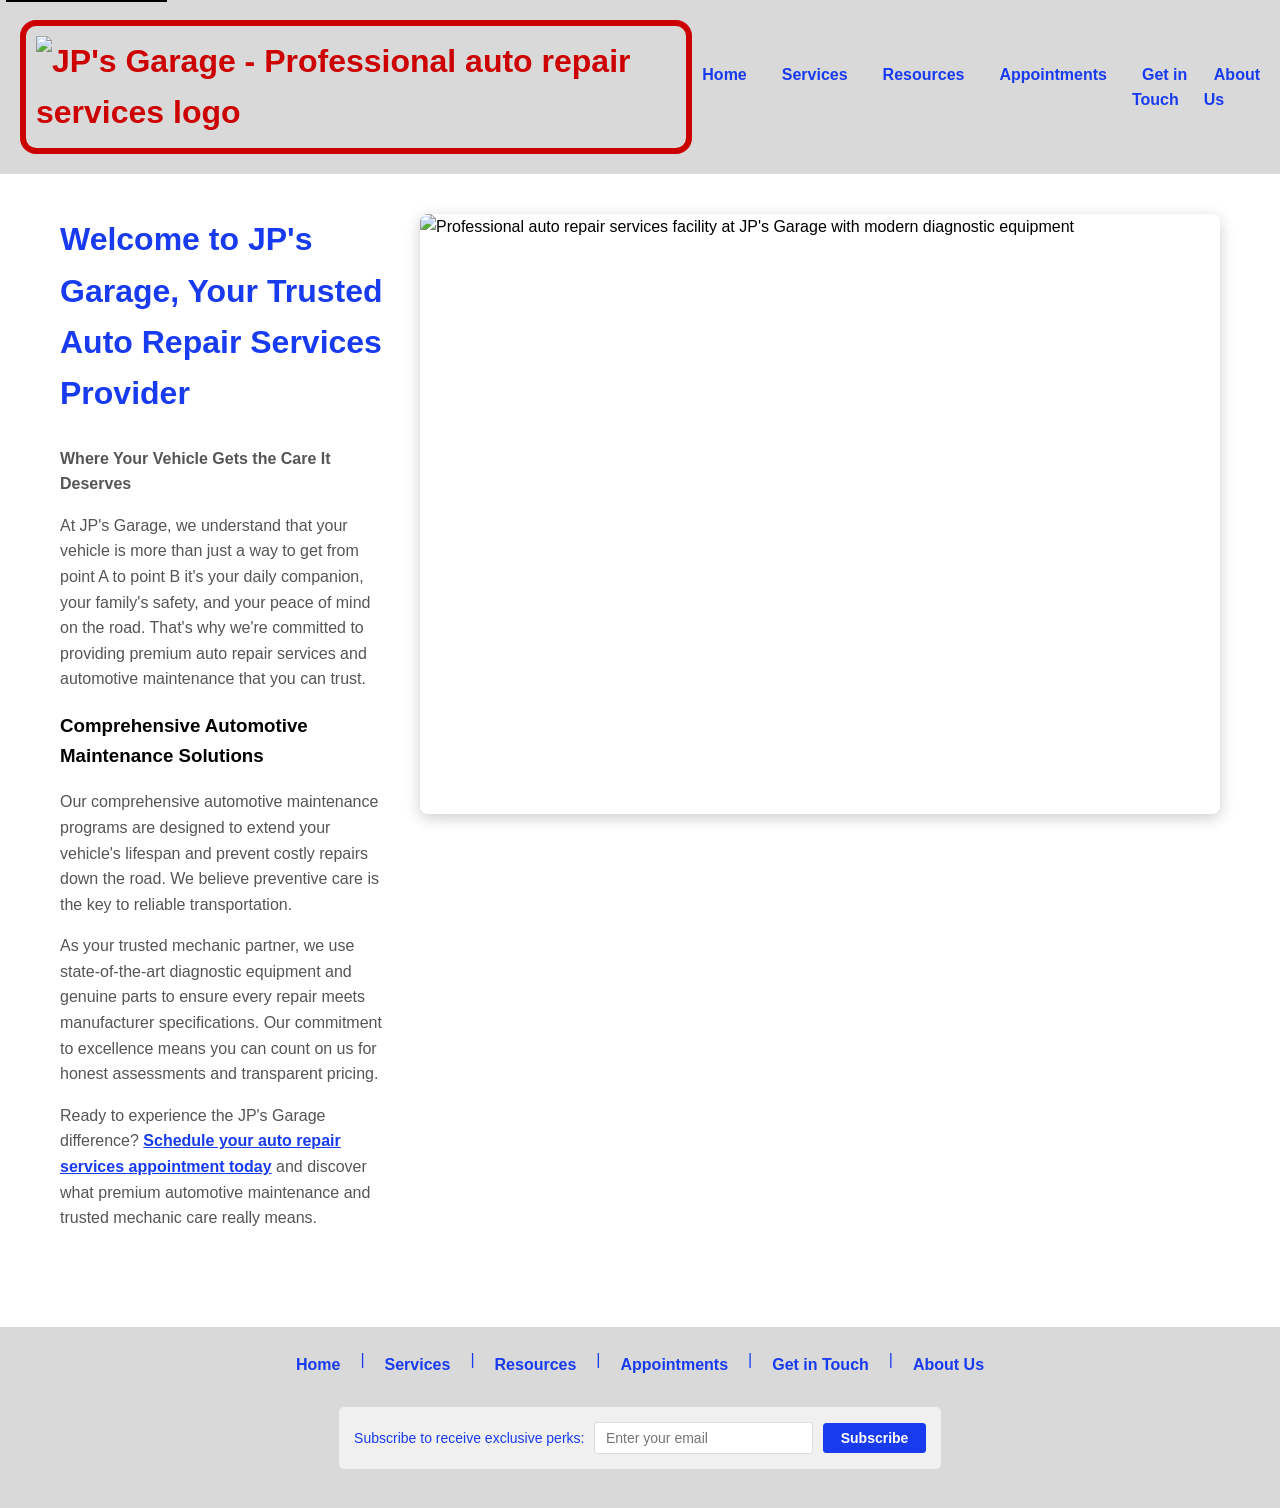
==== index.html @ cbcd9f32 "Add files via upload" ====
<!DOCTYPE html>
<html lang="en">
<head>
  <meta charset="UTF-8">
  <meta name="viewport" content="width=device-width, initial-scale=1.0">
  <title>JP's Garage - Auto Repair Services Aurora IL</title>
<meta name="description" content="Expert auto repair services at JP's Garage in Aurora. Trusted automotive maintenance and diagnostics for all vehicles.">
  <style>
  * {
  box-sizing: border-box;
}

body {
  margin: 0;
  font-family: Arial, sans-serif;
  line-height: 1.6;
  width: 100%;
}

.skip-link {
  position: absolute;
  top: -2.5em;
  left: 0.375em;
  background: #000;
  color: white;
  padding: 0.5em;
  z-index: 100;
  text-decoration: none;
}

.skip-link:focus {
  top: 0;
}

header,
footer {
  background-color: #d9d9d9;
  color: #183bf0;
  padding: 1.25em;
  display: flex;
  justify-content: space-between;
  align-items: center;
}

header h1 {
  color: #cc0000;
  margin: 0;
}

header h1 img {
  border: 0.1875em solid #cc0000;
  border-radius: 0.5em;
  padding: 0.3125em;
  max-width: 100%;
  height: auto;
}

nav ul {
  list-style: none;
  margin: 0;
  padding: 0;
  display: flex;
  gap: 0.9375em;
}

nav ul li {
  display: inline;
}

header a,
footer a {
  color: #183bf0;
  text-decoration: none;
  font-weight: bold;
  padding: 0.3125em 0.625em;
  border-radius: 0.25em;
  transition: all 0.3s ease;
}

header a:hover,
footer a:hover {
  background-color: #000000;
  color: #ffffff;
}

header a:focus,
footer a:focus {
  outline: 0.125em solid #183bf0;
  outline-offset: 0.125em;
  background-color: #000000;
  color: #ffffff;
}

main {
  padding: 2.5em 1.25em;
  min-height: 25em;
  max-width: 75em;
  margin: 0 auto;
  width: 100%;
}

.welcome-section {
  display: flex;
  align-items: flex-start;
  gap: 1.875em;
}

.welcome-text {
  flex: 1;
}

.welcome-text h2 {
  color: #183bf0;
  font-size: 2em;
  margin-top: 0;
}

.welcome-text p {
  font-size: 1em;
  color: #555;
  margin: 1em 0;
}

.welcome-text a {
  color: #183bf0;
  font-weight: bold;
  text-decoration: underline;
}

.welcome-text a:hover,
.welcome-text a:focus {
  color: #cc0000;
}

.header-photo {
  width: 50em;
  max-width: 100%;
  height: 37.5em;
  border-radius: 0.5em;
  object-fit: cover;
  flex-shrink: 0;
  box-shadow: 0 0.25em 0.9375em rgba(0, 0, 0, 0.2);
}

footer {
  text-align: center;
  justify-content: center;
  background-color: #d9d9d9;
  padding: 1.25em;
  flex-direction: column;
  gap: 0.625em;
  width: 100%;
  margin-top: 2.5em;
}

.footer-links {
  display: flex;
  justify-content: center;
  gap: 0.3125em;
  flex-wrap: wrap;
}

.subscription-box {
  margin-top: 0.9375em;
  padding: 0.9375em;
  background-color: #f0f0f0;
  border-radius: 0.3125em;
  display: flex;
  align-items: center;
  justify-content: center;
  gap: 0.625em;
  flex-wrap: wrap;
}

.subscription-box label {
  margin: 0;
  font-size: 0.875em;
}

.subscription-box input {
  padding: 0.5em 0.75em;
  border: 0.125em solid #ddd;
  border-radius: 0.25em;
  font-size: 0.875em;
  width: 15.625em;
  max-width: 100%;
}

.subscription-box button {
  padding: 0.5em 1.25em;
  background-color: #183bf0;
  color: white;
  border: none;
  border-radius: 0.25em;
  font-weight: bold;
  cursor: pointer;
  transition: background-color 0.3s ease;
  font-size: 0.875em;
}

.subscription-box button:hover,
.subscription-box button:focus {
  background-color: #000000;
}

.subscription-box button:focus {
  outline: 0.125em solid #183bf0;
  outline-offset: 0.125em;
}

.subscription-message {
  margin-top: 0.625em;
  font-size: 0.875em;
  color: #cc0000;
  font-weight: bold;
}

footer a {
  color: #183bf0;
  margin: 0 0.3125em;
}

.sr-only {
  position: absolute;
  width: 0.0625em;
  height: 0.0625em;
  padding: 0;
  margin: -0.0625em;
  overflow: hidden;
  clip-path: inset(50%);
  white-space: nowrap;
}

@media (prefers-contrast: more) {
  header,
  footer {
    background-color: #f0f0f0;
  }

  header a,
  footer a {
    border: 0.0625em solid #183bf0;
  }
}

@media (prefers-reduced-motion: reduce) {
  * {
    animation-duration: 0.01ms !important;
    animation-iteration-count: 1 !important;
    transition-duration: 0.01ms !important;
  }
}

@media (max-width: 60em) {
  .welcome-section {
    flex-direction: column;
  }

  .header-photo {
    width: 100%;
    height: 25em;
  }

  .welcome-text h2 {
    font-size: 1.75em;
  }
}

@media (max-width: 48em) {
  main {
    padding: 1.875em 1em;
  }

  .welcome-text h2 {
    font-size: 1.5em;
  }

  .header-photo {
    height: 18.75em;
  }

  .subscription-box {
    flex-direction: column;
    align-items: stretch;
  }

  .subscription-box input {
    width: 100%;
  }
}
  </style>
</head>
<body>
  <a href="#main-content" class="skip-link">Skip to main content</a>

  <header role="banner">
    <h1>
  <img 
    src="images/JPs Garage logo.png" 
    height="100" 
    width="100" 
    alt="JP's Garage - Professional auto repair services logo"
  >
  <span class="sr-only">JP's Garage Auto Repair Services</span>
</h1>
    <nav aria-label="Main navigation">
      <ul>
        <li><a href="index.html" aria-current="page">Home</a></li>
        <li><a href="services.html">Services</a></li>
        <li><a href="resources.html">Resources</a></li>
        <li><a href="appointments.html">Appointments</a></li>
        <li><a href="contact_us.html">Get in Touch</a></li>
        <li><a href="about_us.html">About Us</a></li>
      </ul>
    </nav>
  </header>

  <main id="main-content">
    <div class="welcome-section">
      <article class="welcome-text">
        <h2>Welcome to JP's Garage, Your Trusted Auto Repair Services Provider</h2>
        <p><strong>Where Your Vehicle Gets the Care It Deserves</strong></p>
        <p>At JP's Garage, we understand that your vehicle is more than just a way to get from point A to point B it's your daily companion, your family's safety, and your peace of mind on the road. That's why we're committed to providing premium auto repair services and automotive maintenance that you can trust.</p>
		<h3>Comprehensive Automotive Maintenance Solutions</h3>
        <p>Our comprehensive automotive maintenance programs are designed to extend your vehicle's lifespan and prevent costly repairs down the road. We believe preventive care is the key to reliable transportation.</p>
        <p>As your trusted mechanic partner, we use state-of-the-art diagnostic equipment and genuine parts to ensure every repair meets manufacturer specifications. Our commitment to excellence means you can count on us for honest assessments and transparent pricing.</p>
       <p>Ready to experience the JP's Garage difference? <a href="appointments.html">Schedule your auto repair services appointment today</a> and discover what premium automotive maintenance and trusted mechanic care really means.</p>
      </article>

      <img 
        src="images/car shop.jpg" 
        alt="Professional auto repair services facility at JP's Garage with modern diagnostic equipment"
        class="header-photo"
      >
    </div>
  </main>

  <footer role="contentinfo">
    <nav aria-label="Footer navigation" class="footer-links">
      <a href="index.html" aria-current="page">Home</a> |
      <a href="services.html">Services</a> |
      <a href="resources.html">Resources</a> |
      <a href="appointments.html">Appointments</a> |
      <a href="contact_us.html">Get in Touch</a> |
      <a href="about_us.html">About Us</a>
    </nav>
    <form class="subscription-box" onsubmit="subscribe(event)" aria-label="Newsletter subscription">
      <label for="subscribeEmail">Subscribe to receive exclusive perks:</label>
      <input type="email" id="subscribeEmail" name="subscribeEmail" placeholder="Enter your email" required aria-required="true">
      <button type="submit">Subscribe</button>
    </form>
    <div id="subscriptionMessage" class="subscription-message" role="status" aria-live="polite"></div>
  </footer>

  <script>
    function subscribe(event) {
      event.preventDefault();
      const email = document.getElementById('subscribeEmail').value;
      const messageDiv = document.getElementById('subscriptionMessage');
      
      if (email && email.includes('@')) {
        messageDiv.textContent = 'Thank you for subscribing! Check your email for exclusive perks.';
        messageDiv.style.color = '#28a745';
        document.getElementById('subscribeEmail').value = '';
      } else {
        messageDiv.textContent = 'Please enter a valid email address.';
        messageDiv.style.color = '#cc0000';
      }
    }
  </script>
</body>
</html>
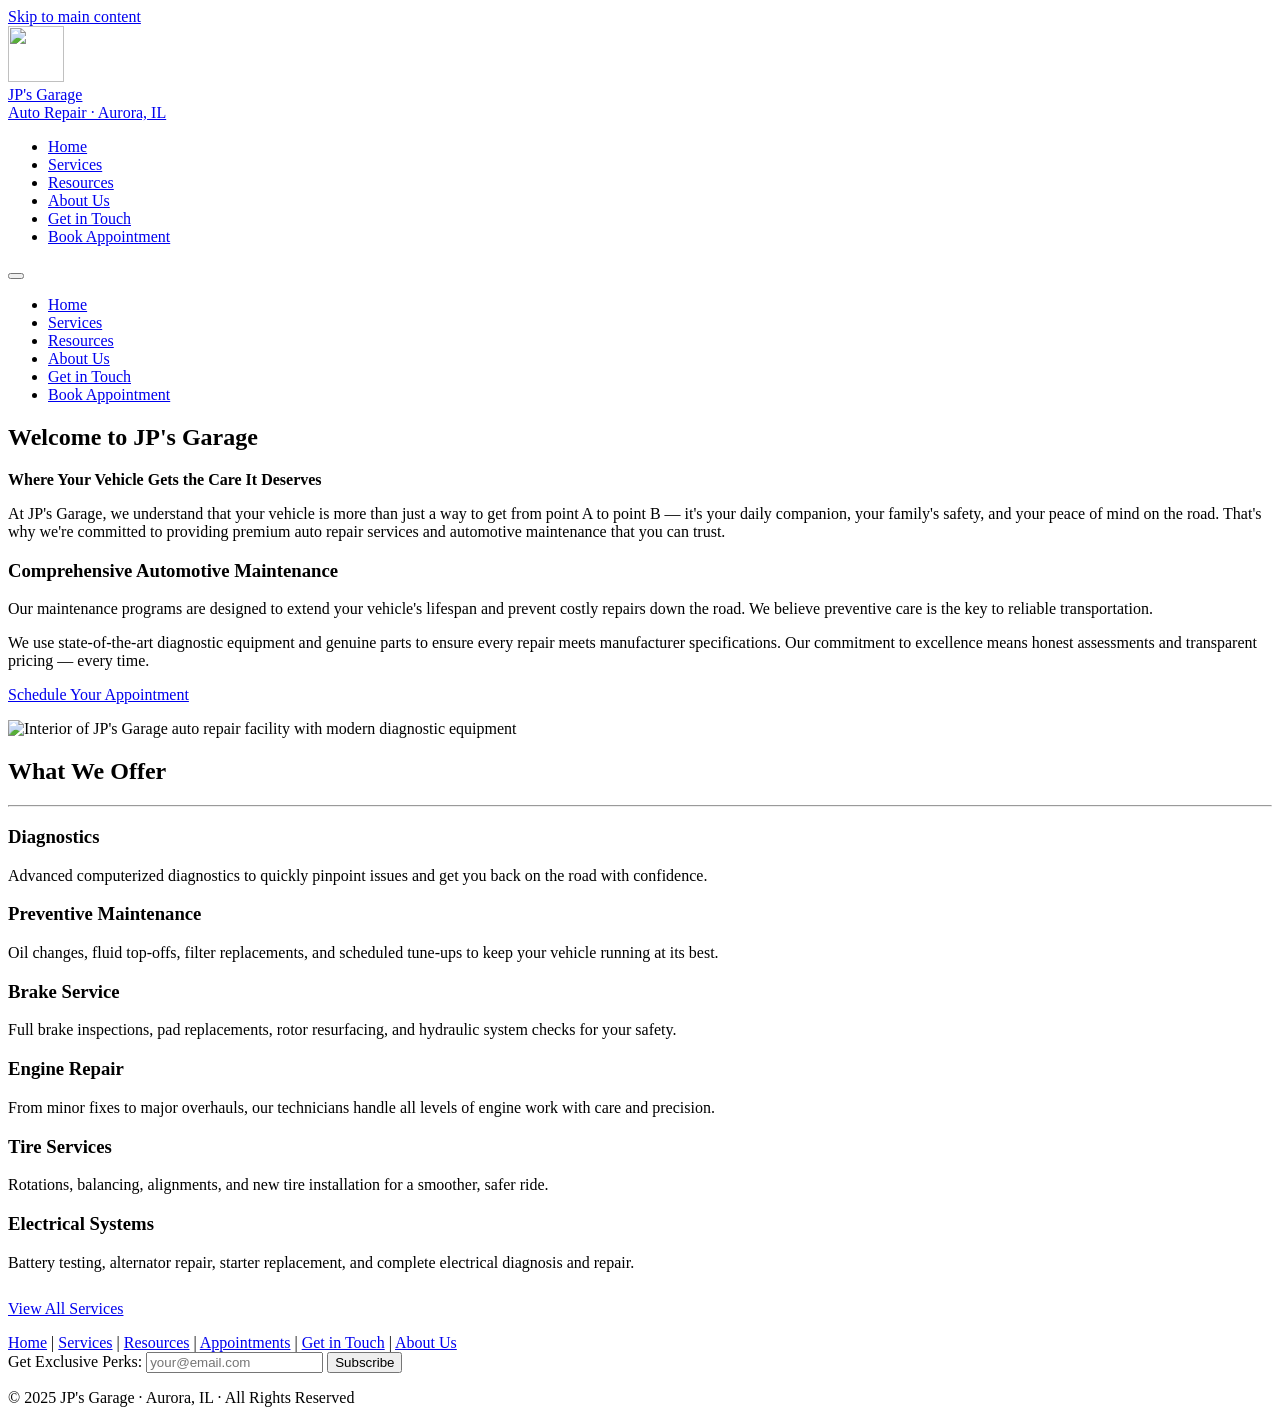
==== commit 1fbf03ba: "Update index.html" ====
--- a/index.html
+++ b/index.html
@@ -3,370 +3,131 @@
 <head>
   <meta charset="UTF-8">
   <meta name="viewport" content="width=device-width, initial-scale=1.0">
-  <title>JP's Garage - Auto Repair Services Aurora IL</title>
-<meta name="description" content="Expert auto repair services at JP's Garage in Aurora. Trusted automotive maintenance and diagnostics for all vehicles.">
-  <style>
-  * {
-  box-sizing: border-box;
-}
-
-body {
-  margin: 0;
-  font-family: Arial, sans-serif;
-  line-height: 1.6;
-  width: 100%;
-}
-
-.skip-link {
-  position: absolute;
-  top: -2.5em;
-  left: 0.375em;
-  background: #000;
-  color: white;
-  padding: 0.5em;
-  z-index: 100;
-  text-decoration: none;
-}
-
-.skip-link:focus {
-  top: 0;
-}
-
-header,
-footer {
-  background-color: #d9d9d9;
-  color: #183bf0;
-  padding: 1.25em;
-  display: flex;
-  justify-content: space-between;
-  align-items: center;
-}
-
-header h1 {
-  color: #cc0000;
-  margin: 0;
-}
-
-header h1 img {
-  border: 0.1875em solid #cc0000;
-  border-radius: 0.5em;
-  padding: 0.3125em;
-  max-width: 100%;
-  height: auto;
-}
-
-nav ul {
-  list-style: none;
-  margin: 0;
-  padding: 0;
-  display: flex;
-  gap: 0.9375em;
-}
-
-nav ul li {
-  display: inline;
-}
-
-header a,
-footer a {
-  color: #183bf0;
-  text-decoration: none;
-  font-weight: bold;
-  padding: 0.3125em 0.625em;
-  border-radius: 0.25em;
-  transition: all 0.3s ease;
-}
-
-header a:hover,
-footer a:hover {
-  background-color: #000000;
-  color: #ffffff;
-}
-
-header a:focus,
-footer a:focus {
-  outline: 0.125em solid #183bf0;
-  outline-offset: 0.125em;
-  background-color: #000000;
-  color: #ffffff;
-}
-
-main {
-  padding: 2.5em 1.25em;
-  min-height: 25em;
-  max-width: 75em;
-  margin: 0 auto;
-  width: 100%;
-}
-
-.welcome-section {
-  display: flex;
-  align-items: flex-start;
-  gap: 1.875em;
-}
-
-.welcome-text {
-  flex: 1;
-}
-
-.welcome-text h2 {
-  color: #183bf0;
-  font-size: 2em;
-  margin-top: 0;
-}
-
-.welcome-text p {
-  font-size: 1em;
-  color: #555;
-  margin: 1em 0;
-}
-
-.welcome-text a {
-  color: #183bf0;
-  font-weight: bold;
-  text-decoration: underline;
-}
-
-.welcome-text a:hover,
-.welcome-text a:focus {
-  color: #cc0000;
-}
-
-.header-photo {
-  width: 50em;
-  max-width: 100%;
-  height: 37.5em;
-  border-radius: 0.5em;
-  object-fit: cover;
-  flex-shrink: 0;
-  box-shadow: 0 0.25em 0.9375em rgba(0, 0, 0, 0.2);
-}
-
-footer {
-  text-align: center;
-  justify-content: center;
-  background-color: #d9d9d9;
-  padding: 1.25em;
-  flex-direction: column;
-  gap: 0.625em;
-  width: 100%;
-  margin-top: 2.5em;
-}
-
-.footer-links {
-  display: flex;
-  justify-content: center;
-  gap: 0.3125em;
-  flex-wrap: wrap;
-}
-
-.subscription-box {
-  margin-top: 0.9375em;
-  padding: 0.9375em;
-  background-color: #f0f0f0;
-  border-radius: 0.3125em;
-  display: flex;
-  align-items: center;
-  justify-content: center;
-  gap: 0.625em;
-  flex-wrap: wrap;
-}
-
-.subscription-box label {
-  margin: 0;
-  font-size: 0.875em;
-}
-
-.subscription-box input {
-  padding: 0.5em 0.75em;
-  border: 0.125em solid #ddd;
-  border-radius: 0.25em;
-  font-size: 0.875em;
-  width: 15.625em;
-  max-width: 100%;
-}
-
-.subscription-box button {
-  padding: 0.5em 1.25em;
-  background-color: #183bf0;
-  color: white;
-  border: none;
-  border-radius: 0.25em;
-  font-weight: bold;
-  cursor: pointer;
-  transition: background-color 0.3s ease;
-  font-size: 0.875em;
-}
-
-.subscription-box button:hover,
-.subscription-box button:focus {
-  background-color: #000000;
-}
-
-.subscription-box button:focus {
-  outline: 0.125em solid #183bf0;
-  outline-offset: 0.125em;
-}
-
-.subscription-message {
-  margin-top: 0.625em;
-  font-size: 0.875em;
-  color: #cc0000;
-  font-weight: bold;
-}
-
-footer a {
-  color: #183bf0;
-  margin: 0 0.3125em;
-}
-
-.sr-only {
-  position: absolute;
-  width: 0.0625em;
-  height: 0.0625em;
-  padding: 0;
-  margin: -0.0625em;
-  overflow: hidden;
-  clip-path: inset(50%);
-  white-space: nowrap;
-}
-
-@media (prefers-contrast: more) {
-  header,
-  footer {
-    background-color: #f0f0f0;
-  }
-
-  header a,
-  footer a {
-    border: 0.0625em solid #183bf0;
-  }
-}
-
-@media (prefers-reduced-motion: reduce) {
-  * {
-    animation-duration: 0.01ms !important;
-    animation-iteration-count: 1 !important;
-    transition-duration: 0.01ms !important;
-  }
-}
-
-@media (max-width: 60em) {
-  .welcome-section {
-    flex-direction: column;
-  }
-
-  .header-photo {
-    width: 100%;
-    height: 25em;
-  }
-
-  .welcome-text h2 {
-    font-size: 1.75em;
-  }
-}
-
-@media (max-width: 48em) {
-  main {
-    padding: 1.875em 1em;
-  }
-
-  .welcome-text h2 {
-    font-size: 1.5em;
-  }
-
-  .header-photo {
-    height: 18.75em;
-  }
-
-  .subscription-box {
-    flex-direction: column;
-    align-items: stretch;
-  }
-
-  .subscription-box input {
-    width: 100%;
-  }
-}
-  </style>
+  <title>JP's Garage – Auto Repair Services | Aurora, IL</title>
+  <meta name="description" content="Expert auto repair services at JP's Garage in Aurora, IL. Trusted automotive maintenance and diagnostics for all vehicles.">
+  <link rel="stylesheet" href="style.css">
 </head>
 <body>
+
   <a href="#main-content" class="skip-link">Skip to main content</a>
 
+  <!-- ===== HEADER ===== -->
   <header role="banner">
-    <h1>
-  <img 
-    src="images/JPs Garage logo.png" 
-    height="100" 
-    width="100" 
-    alt="JP's Garage - Professional auto repair services logo"
-  >
-  <span class="sr-only">JP's Garage Auto Repair Services</span>
-</h1>
-    <nav aria-label="Main navigation">
+    <a href="index.html" class="logo-wrap" aria-label="JP's Garage – Home">
+      <img src="images/JPs Garage logo.png" width="56" height="56" alt="">
+      <div>
+        <div class="logo-text">JP's Garage</div>
+        <div class="logo-sub">Auto Repair · Aurora, IL</div>
+      </div>
+    </a>
+
+    <nav class="main-nav" aria-label="Main navigation">
       <ul>
         <li><a href="index.html" aria-current="page">Home</a></li>
         <li><a href="services.html">Services</a></li>
         <li><a href="resources.html">Resources</a></li>
-        <li><a href="appointments.html">Appointments</a></li>
+        <li><a href="about_us.html">About Us</a></li>
         <li><a href="contact_us.html">Get in Touch</a></li>
-        <li><a href="about_us.html">About Us</a></li>
+        <li><a href="appointments.html" class="nav-cta">Book Appointment</a></li>
       </ul>
     </nav>
+
+    <button class="hamburger" id="hamburger" aria-expanded="false" aria-controls="mobile-nav" aria-label="Open navigation menu">
+      <span></span><span></span><span></span>
+    </button>
   </header>
 
+  <!-- ===== MOBILE NAV ===== -->
+  <nav class="mobile-nav" id="mobile-nav" aria-label="Mobile navigation">
+    <ul>
+      <li><a href="index.html" aria-current="page">Home</a></li>
+      <li><a href="services.html">Services</a></li>
+      <li><a href="resources.html">Resources</a></li>
+      <li><a href="about_us.html">About Us</a></li>
+      <li><a href="contact_us.html">Get in Touch</a></li>
+      <li><a href="appointments.html" class="nav-cta">Book Appointment</a></li>
+    </ul>
+  </nav>
+
+  <!-- ===== MAIN ===== -->
   <main id="main-content">
     <div class="welcome-section">
       <article class="welcome-text">
-        <h2>Welcome to JP's Garage, Your Trusted Auto Repair Services Provider</h2>
+        <h2>Welcome to JP's Garage</h2>
         <p><strong>Where Your Vehicle Gets the Care It Deserves</strong></p>
-        <p>At JP's Garage, we understand that your vehicle is more than just a way to get from point A to point B it's your daily companion, your family's safety, and your peace of mind on the road. That's why we're committed to providing premium auto repair services and automotive maintenance that you can trust.</p>
-		<h3>Comprehensive Automotive Maintenance Solutions</h3>
-        <p>Our comprehensive automotive maintenance programs are designed to extend your vehicle's lifespan and prevent costly repairs down the road. We believe preventive care is the key to reliable transportation.</p>
-        <p>As your trusted mechanic partner, we use state-of-the-art diagnostic equipment and genuine parts to ensure every repair meets manufacturer specifications. Our commitment to excellence means you can count on us for honest assessments and transparent pricing.</p>
-       <p>Ready to experience the JP's Garage difference? <a href="appointments.html">Schedule your auto repair services appointment today</a> and discover what premium automotive maintenance and trusted mechanic care really means.</p>
+        <p>At JP's Garage, we understand that your vehicle is more than just a way to get from point A to point B — it's your daily companion, your family's safety, and your peace of mind on the road. That's why we're committed to providing premium auto repair services and automotive maintenance that you can trust.</p>
+        <h3>Comprehensive Automotive Maintenance</h3>
+        <p>Our maintenance programs are designed to extend your vehicle's lifespan and prevent costly repairs down the road. We believe preventive care is the key to reliable transportation.</p>
+        <p>We use state-of-the-art diagnostic equipment and genuine parts to ensure every repair meets manufacturer specifications. Our commitment to excellence means honest assessments and transparent pricing — every time.</p>
+        <p><a href="appointments.html" class="btn btn-primary" style="margin-top:0.5em;">Schedule Your Appointment</a></p>
       </article>
 
-      <img 
-        src="images/car shop.jpg" 
-        alt="Professional auto repair services facility at JP's Garage with modern diagnostic equipment"
+      <img
+        src="images/car shop.jpg"
+        alt="Interior of JP's Garage auto repair facility with modern diagnostic equipment"
         class="header-photo"
       >
     </div>
+
+    <!-- Quick-links strip -->
+    <section aria-labelledby="quick-title">
+      <h2 class="section-title" id="quick-title">What We <span>Offer</span></h2>
+      <hr class="section-divider">
+      <div class="cards-grid">
+        <div class="card">
+          <h3>Diagnostics</h3>
+          <p>Advanced computerized diagnostics to quickly pinpoint issues and get you back on the road with confidence.</p>
+        </div>
+        <div class="card">
+          <h3>Preventive Maintenance</h3>
+          <p>Oil changes, fluid top-offs, filter replacements, and scheduled tune-ups to keep your vehicle running at its best.</p>
+        </div>
+        <div class="card">
+          <h3>Brake Service</h3>
+          <p>Full brake inspections, pad replacements, rotor resurfacing, and hydraulic system checks for your safety.</p>
+        </div>
+        <div class="card">
+          <h3>Engine Repair</h3>
+          <p>From minor fixes to major overhauls, our technicians handle all levels of engine work with care and precision.</p>
+        </div>
+        <div class="card">
+          <h3>Tire Services</h3>
+          <p>Rotations, balancing, alignments, and new tire installation for a smoother, safer ride.</p>
+        </div>
+        <div class="card">
+          <h3>Electrical Systems</h3>
+          <p>Battery testing, alternator repair, starter replacement, and complete electrical diagnosis and repair.</p>
+        </div>
+      </div>
+      <p style="margin-top:1.75em;"><a href="services.html" class="btn btn-outline">View All Services</a></p>
+    </section>
   </main>
 
+  <!-- ===== FOOTER ===== -->
   <footer role="contentinfo">
-    <nav aria-label="Footer navigation" class="footer-links">
-      <a href="index.html" aria-current="page">Home</a> |
-      <a href="services.html">Services</a> |
-      <a href="resources.html">Resources</a> |
-      <a href="appointments.html">Appointments</a> |
-      <a href="contact_us.html">Get in Touch</a> |
+    <nav class="footer-nav" aria-label="Footer navigation">
+      <a href="index.html" aria-current="page">Home</a>
+      <span class="footer-divider" aria-hidden="true">|</span>
+      <a href="services.html">Services</a>
+      <span class="footer-divider" aria-hidden="true">|</span>
+      <a href="resources.html">Resources</a>
+      <span class="footer-divider" aria-hidden="true">|</span>
+      <a href="appointments.html">Appointments</a>
+      <span class="footer-divider" aria-hidden="true">|</span>
+      <a href="contact_us.html">Get in Touch</a>
+      <span class="footer-divider" aria-hidden="true">|</span>
       <a href="about_us.html">About Us</a>
     </nav>
-    <form class="subscription-box" onsubmit="subscribe(event)" aria-label="Newsletter subscription">
-      <label for="subscribeEmail">Subscribe to receive exclusive perks:</label>
-      <input type="email" id="subscribeEmail" name="subscribeEmail" placeholder="Enter your email" required aria-required="true">
+
+    <form class="subscribe-box" onsubmit="subscribe(event)" aria-label="Newsletter subscription">
+      <label for="subscribeEmail">Get Exclusive Perks:</label>
+      <input type="email" id="subscribeEmail" name="subscribeEmail" placeholder="your@email.com" required aria-required="true">
       <button type="submit">Subscribe</button>
     </form>
-    <div id="subscriptionMessage" class="subscription-message" role="status" aria-live="polite"></div>
+    <div id="subscriptionMessage" class="subscribe-msg" role="status" aria-live="polite"></div>
+    <p class="footer-copy">&copy; 2025 JP's Garage · Aurora, IL · All Rights Reserved</p>
   </footer>
 
-  <script>
-    function subscribe(event) {
-      event.preventDefault();
-      const email = document.getElementById('subscribeEmail').value;
-      const messageDiv = document.getElementById('subscriptionMessage');
-      
-      if (email && email.includes('@')) {
-        messageDiv.textContent = 'Thank you for subscribing! Check your email for exclusive perks.';
-        messageDiv.style.color = '#28a745';
-        document.getElementById('subscribeEmail').value = '';
-      } else {
-        messageDiv.textContent = 'Please enter a valid email address.';
-        messageDiv.style.color = '#cc0000';
-      }
-    }
-  </script>
+  <script src="main.js"></script>
 </body>
-</html>+</html>
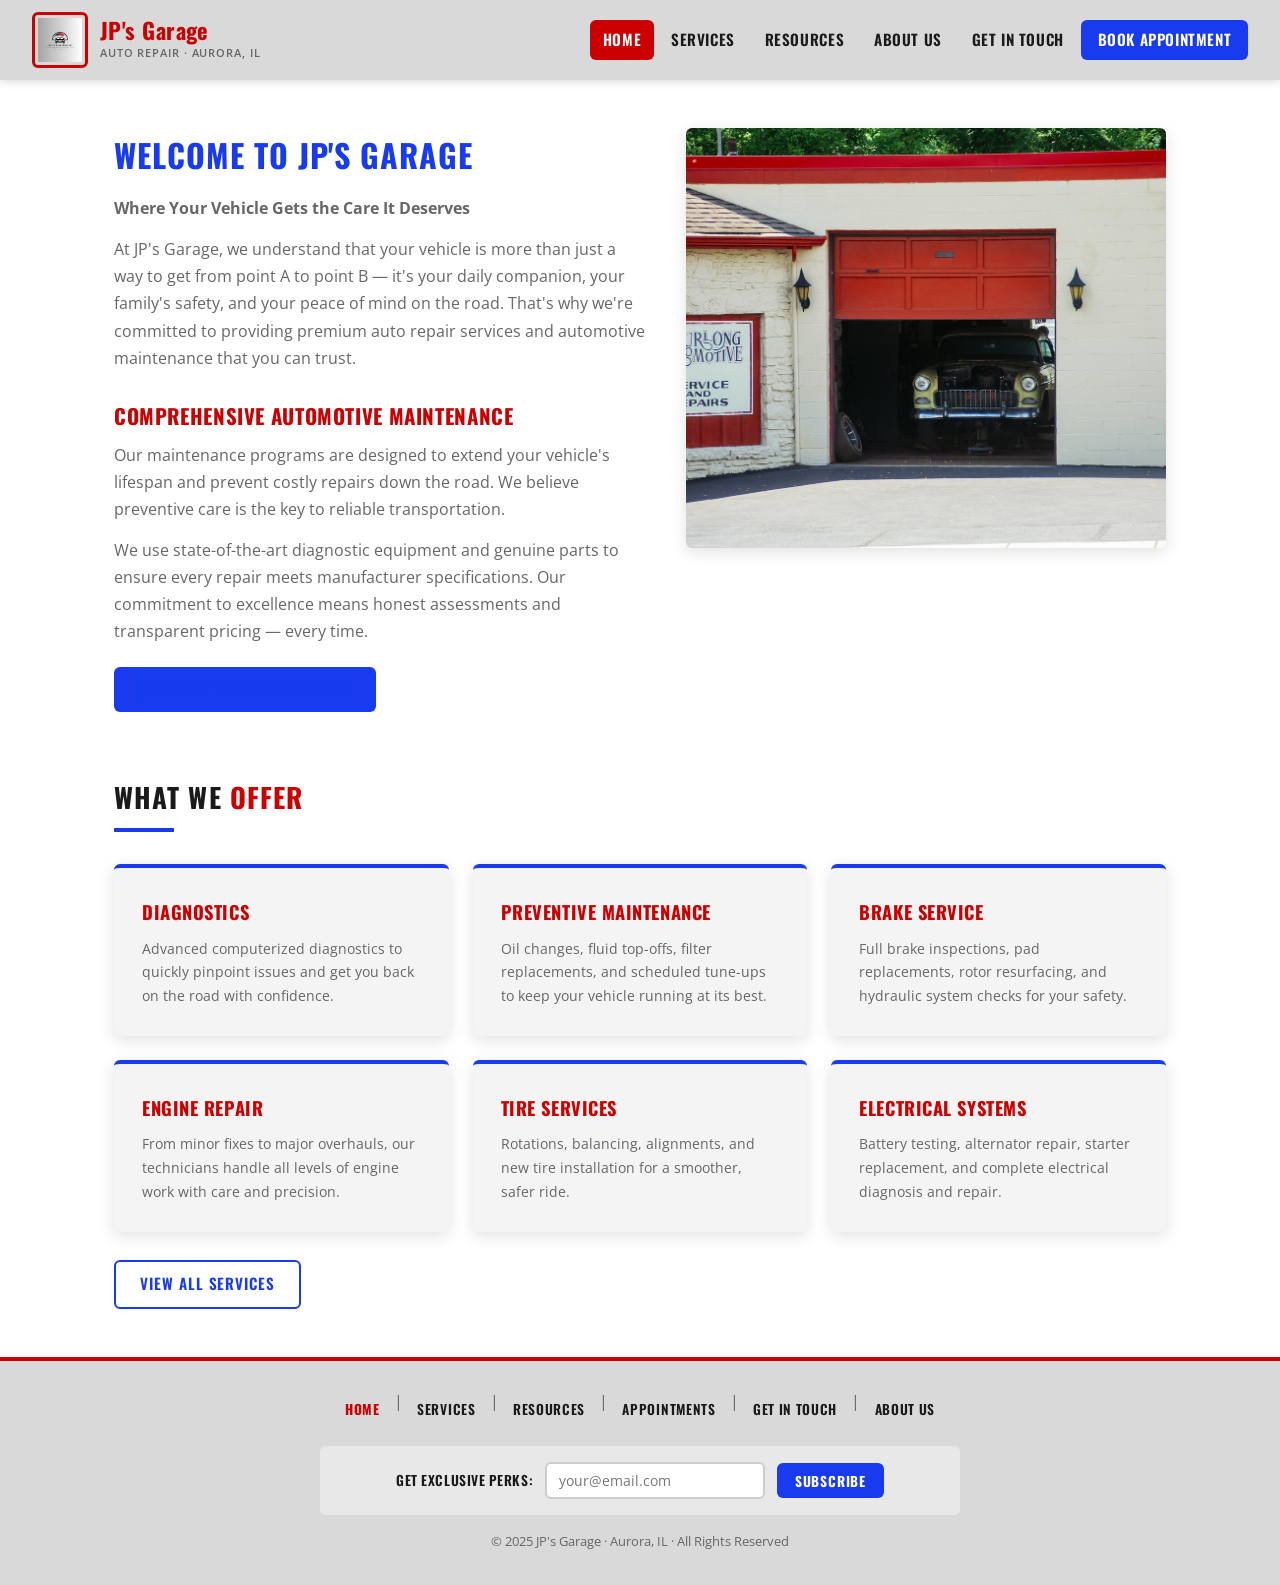
==== commit 494a659b: "Fix HTML formatting and update logo image source" ====
--- a/index.html
+++ b/index.html
@@ -14,7 +14,7 @@
   <!-- ===== HEADER ===== -->
   <header role="banner">
     <a href="index.html" class="logo-wrap" aria-label="JP's Garage – Home">
-      <img src="images/JPs Garage logo.png" width="56" height="56" alt="">
+      <img src="images/jps-garage-logo.png" width="56" height="56" alt="">
       <div>
         <div class="logo-text">JP's Garage</div>
         <div class="logo-sub">Auto Repair · Aurora, IL</div>
@@ -63,7 +63,7 @@
       </article>
 
       <img
-        src="images/car shop.jpg"
+        src="images/car-shop.jpg"
         alt="Interior of JP's Garage auto repair facility with modern diagnostic equipment"
         class="header-photo"
       >
--- a/style.css
+++ b/style.css
@@ -0,0 +1,743 @@
+/* ============================================================
+   JP's Garage – Global Stylesheet
+   Colors: Red #cc0000 | Blue #183bf0 | Dark #1a1a1a | Gray #d9d9d9
+   ============================================================ */
+
+/* --- Google Fonts --- */
+@import url('https://fonts.googleapis.com/css2?family=Oswald:wght@400;600;700&family=Open+Sans:wght@400;600&display=swap');
+
+/* --- Reset & Base --- */
+*, *::before, *::after {
+  box-sizing: border-box;
+  margin: 0;
+  padding: 0;
+}
+
+:root {
+  --red:       #cc0000;
+  --blue:      #183bf0;
+  --dark:      #1a1a1a;
+  --gray-bg:   #d9d9d9;
+  --gray-light:#f4f4f4;
+  --white:     #ffffff;
+  --text:      #333333;
+  --text-muted:#666666;
+  --font-head: 'Oswald', sans-serif;
+  --font-body: 'Open Sans', sans-serif;
+  --radius:    6px;
+  --shadow:    0 4px 16px rgba(0,0,0,0.12);
+  --transition: 0.25s ease;
+  --max-w:     1100px;
+  --header-h:  80px;
+}
+
+html {
+  scroll-behavior: smooth;
+}
+
+body {
+  font-family: var(--font-body);
+  font-size: 1rem;
+  line-height: 1.7;
+  color: var(--text);
+  background: var(--white);
+  min-height: 100vh;
+  display: flex;
+  flex-direction: column;
+}
+
+img {
+  max-width: 100%;
+  height: auto;
+  display: block;
+}
+
+a {
+  color: var(--blue);
+  text-decoration: none;
+}
+
+/* --- Skip Link --- */
+.skip-link {
+  position: absolute;
+  top: -3em;
+  left: 0.5em;
+  background: var(--dark);
+  color: var(--white);
+  padding: 0.5em 1em;
+  border-radius: 0 0 var(--radius) var(--radius);
+  z-index: 9999;
+  font-family: var(--font-body);
+  font-size: 0.875rem;
+  transition: top var(--transition);
+}
+.skip-link:focus { top: 0; }
+
+/* ============================================================
+   HEADER
+   ============================================================ */
+header {
+  position: sticky;
+  top: 0;
+  z-index: 1000;
+  background: var(--gray-bg);
+  height: var(--header-h);
+  display: flex;
+  align-items: center;
+  justify-content: space-between;
+  padding: 0 2em;
+  box-shadow: 0 2px 8px rgba(0,0,0,0.15);
+}
+
+.logo-wrap {
+  display: flex;
+  align-items: center;
+  gap: 0.75em;
+  text-decoration: none;
+}
+
+.logo-wrap img {
+  width: 56px;
+  height: 56px;
+  border: 3px solid var(--red);
+  border-radius: var(--radius);
+  padding: 3px;
+  object-fit: contain;
+}
+
+.logo-wrap .logo-text {
+  font-family: var(--font-head);
+  font-size: 1.4rem;
+  font-weight: 700;
+  color: var(--red);
+  line-height: 1.1;
+  letter-spacing: 0.02em;
+}
+
+.logo-wrap .logo-sub {
+  font-family: var(--font-body);
+  font-size: 0.7rem;
+  color: var(--text-muted);
+  font-weight: 600;
+  letter-spacing: 0.08em;
+  text-transform: uppercase;
+}
+
+/* --- Desktop Nav --- */
+.main-nav ul {
+  list-style: none;
+  display: flex;
+  gap: 0.25em;
+  align-items: center;
+}
+
+.main-nav a {
+  display: block;
+  font-family: var(--font-head);
+  font-size: 0.95rem;
+  font-weight: 600;
+  letter-spacing: 0.04em;
+  text-transform: uppercase;
+  color: var(--dark);
+  padding: 0.45em 0.85em;
+  border-radius: var(--radius);
+  transition: background var(--transition), color var(--transition);
+}
+
+.main-nav a:hover,
+.main-nav a:focus {
+  background: var(--dark);
+  color: var(--white);
+  outline: none;
+}
+
+.main-nav a[aria-current="page"] {
+  background: var(--red);
+  color: var(--white);
+}
+
+.main-nav a.nav-cta {
+  background: var(--blue);
+  color: var(--white);
+  padding: 0.45em 1.1em;
+}
+
+.main-nav a.nav-cta:hover,
+.main-nav a.nav-cta:focus {
+  background: var(--dark);
+}
+
+/* --- Hamburger --- */
+.hamburger {
+  display: none;
+  flex-direction: column;
+  gap: 5px;
+  background: none;
+  border: none;
+  cursor: pointer;
+  padding: 6px;
+  border-radius: var(--radius);
+  transition: background var(--transition);
+}
+.hamburger:hover,
+.hamburger:focus { background: rgba(0,0,0,0.08); outline: none; }
+
+.hamburger span {
+  display: block;
+  width: 26px;
+  height: 3px;
+  background: var(--dark);
+  border-radius: 2px;
+  transition: transform 0.3s ease, opacity 0.3s ease;
+}
+
+.hamburger[aria-expanded="true"] span:nth-child(1) { transform: translateY(8px) rotate(45deg); }
+.hamburger[aria-expanded="true"] span:nth-child(2) { opacity: 0; }
+.hamburger[aria-expanded="true"] span:nth-child(3) { transform: translateY(-8px) rotate(-45deg); }
+
+/* --- Mobile Nav Drawer --- */
+.mobile-nav {
+  display: none;
+  position: fixed;
+  top: var(--header-h);
+  left: 0;
+  right: 0;
+  background: var(--gray-bg);
+  box-shadow: 0 8px 24px rgba(0,0,0,0.18);
+  z-index: 999;
+  padding: 1em 1.5em 1.5em;
+  border-top: 3px solid var(--red);
+}
+
+.mobile-nav.open { display: block; }
+
+.mobile-nav ul {
+  list-style: none;
+  display: flex;
+  flex-direction: column;
+  gap: 0.25em;
+}
+
+.mobile-nav a {
+  display: block;
+  font-family: var(--font-head);
+  font-size: 1.05rem;
+  font-weight: 600;
+  letter-spacing: 0.04em;
+  text-transform: uppercase;
+  color: var(--dark);
+  padding: 0.6em 1em;
+  border-radius: var(--radius);
+  transition: background var(--transition), color var(--transition);
+}
+
+.mobile-nav a:hover,
+.mobile-nav a:focus {
+  background: var(--dark);
+  color: var(--white);
+  outline: none;
+}
+
+.mobile-nav a[aria-current="page"] {
+  background: var(--red);
+  color: var(--white);
+}
+
+.mobile-nav a.nav-cta {
+  background: var(--blue);
+  color: var(--white);
+  text-align: center;
+  margin-top: 0.5em;
+}
+
+/* ============================================================
+   MAIN & PAGE HERO
+   ============================================================ */
+main {
+  flex: 1;
+  width: 100%;
+  max-width: var(--max-w);
+  margin: 0 auto;
+  padding: 3em 1.5em;
+}
+
+.page-hero {
+  background: var(--gray-bg);
+  padding: 3em 1.5em;
+  text-align: center;
+  border-bottom: 4px solid var(--red);
+}
+
+.page-hero h2 {
+  font-family: var(--font-head);
+  font-size: 2.4rem;
+  font-weight: 700;
+  color: var(--red);
+  text-transform: uppercase;
+  letter-spacing: 0.04em;
+  margin-bottom: 0.4em;
+}
+
+.page-hero p {
+  font-size: 1.05rem;
+  color: var(--text-muted);
+  max-width: 600px;
+  margin: 0 auto;
+}
+
+/* ============================================================
+   HOME – WELCOME SECTION
+   ============================================================ */
+.welcome-section {
+  display: flex;
+  align-items: flex-start;
+  gap: 2.5em;
+  margin-bottom: 3em;
+}
+
+.welcome-text h2 {
+  font-family: var(--font-head);
+  font-size: 2rem;
+  font-weight: 700;
+  color: var(--blue);
+  text-transform: uppercase;
+  letter-spacing: 0.03em;
+  margin-bottom: 0.4em;
+}
+
+.welcome-text h3 {
+  font-family: var(--font-head);
+  font-size: 1.3rem;
+  color: var(--red);
+  text-transform: uppercase;
+  letter-spacing: 0.03em;
+  margin: 1.25em 0 0.4em;
+}
+
+.welcome-text p {
+  color: var(--text-muted);
+  margin-bottom: 0.85em;
+}
+
+.welcome-text a {
+  color: var(--blue);
+  font-weight: 600;
+  text-decoration: underline;
+}
+
+.welcome-text a:hover,
+.welcome-text a:focus {
+  color: var(--red);
+}
+
+.header-photo {
+  width: 480px;
+  height: 420px;
+  object-fit: cover;
+  border-radius: var(--radius);
+  box-shadow: var(--shadow);
+  flex-shrink: 0;
+}
+
+/* ============================================================
+   BUTTONS
+   ============================================================ */
+.btn {
+  display: inline-block;
+  font-family: var(--font-head);
+  font-size: 0.95rem;
+  font-weight: 600;
+  letter-spacing: 0.06em;
+  text-transform: uppercase;
+  padding: 0.65em 1.6em;
+  border-radius: var(--radius);
+  border: none;
+  cursor: pointer;
+  transition: background var(--transition), color var(--transition), transform 0.15s ease;
+  text-decoration: none;
+}
+
+.btn:active { transform: scale(0.97); }
+
+.btn-primary {
+  background: var(--blue);
+  color: var(--white);
+}
+
+.btn-primary:hover,
+.btn-primary:focus {
+  background: var(--dark);
+  color: var(--white);
+  outline: none;
+}
+
+.btn-red {
+  background: var(--red);
+  color: var(--white);
+}
+
+.btn-red:hover,
+.btn-red:focus {
+  background: var(--dark);
+  color: var(--white);
+  outline: none;
+}
+
+.btn-outline {
+  background: transparent;
+  color: var(--blue);
+  border: 2px solid var(--blue);
+}
+
+.btn-outline:hover,
+.btn-outline:focus {
+  background: var(--blue);
+  color: var(--white);
+  outline: none;
+}
+
+/* ============================================================
+   CARDS (Services, Resources, etc.)
+   ============================================================ */
+.cards-grid {
+  display: grid;
+  grid-template-columns: repeat(auto-fit, minmax(280px, 1fr));
+  gap: 1.5em;
+  margin-top: 2em;
+}
+
+.card {
+  background: var(--gray-light);
+  border-radius: var(--radius);
+  padding: 1.75em;
+  border-top: 4px solid var(--blue);
+  box-shadow: var(--shadow);
+  transition: transform var(--transition), box-shadow var(--transition);
+}
+
+.card:hover {
+  transform: translateY(-4px);
+  box-shadow: 0 8px 24px rgba(0,0,0,0.15);
+}
+
+.card h3 {
+  font-family: var(--font-head);
+  font-size: 1.15rem;
+  font-weight: 700;
+  text-transform: uppercase;
+  letter-spacing: 0.03em;
+  color: var(--red);
+  margin-bottom: 0.5em;
+}
+
+.card p {
+  font-size: 0.9rem;
+  color: var(--text-muted);
+  line-height: 1.65;
+}
+
+/* ============================================================
+   SECTION TITLES
+   ============================================================ */
+.section-title {
+  font-family: var(--font-head);
+  font-size: 1.7rem;
+  font-weight: 700;
+  text-transform: uppercase;
+  letter-spacing: 0.04em;
+  color: var(--dark);
+  margin-bottom: 0.25em;
+}
+
+.section-title span {
+  color: var(--red);
+}
+
+.section-divider {
+  width: 60px;
+  height: 4px;
+  background: var(--blue);
+  border: none;
+  margin: 0.5em 0 1.5em;
+}
+
+/* ============================================================
+   FORMS (Appointments, Contact)
+   ============================================================ */
+.form-wrap {
+  max-width: 680px;
+}
+
+.form-group {
+  margin-bottom: 1.25em;
+}
+
+.form-group label {
+  display: block;
+  font-family: var(--font-head);
+  font-size: 0.85rem;
+  font-weight: 600;
+  letter-spacing: 0.05em;
+  text-transform: uppercase;
+  color: var(--dark);
+  margin-bottom: 0.4em;
+}
+
+.form-group input,
+.form-group select,
+.form-group textarea {
+  width: 100%;
+  padding: 0.65em 0.9em;
+  border: 2px solid #ddd;
+  border-radius: var(--radius);
+  font-family: var(--font-body);
+  font-size: 0.95rem;
+  color: var(--text);
+  background: var(--white);
+  transition: border-color var(--transition), box-shadow var(--transition);
+}
+
+.form-group input:focus,
+.form-group select:focus,
+.form-group textarea:focus {
+  border-color: var(--blue);
+  box-shadow: 0 0 0 3px rgba(24,59,240,0.12);
+  outline: none;
+}
+
+.form-group textarea {
+  resize: vertical;
+  min-height: 130px;
+}
+
+.form-message {
+  margin-top: 1em;
+  font-size: 0.9rem;
+  font-weight: 600;
+}
+
+/* ============================================================
+   TABLE (Resources / FAQs)
+   ============================================================ */
+.styled-table {
+  width: 100%;
+  border-collapse: collapse;
+  font-size: 0.95rem;
+  box-shadow: var(--shadow);
+  border-radius: var(--radius);
+  overflow: hidden;
+}
+
+.styled-table thead {
+  background: var(--dark);
+  color: var(--white);
+  font-family: var(--font-head);
+  text-transform: uppercase;
+  letter-spacing: 0.04em;
+}
+
+.styled-table th,
+.styled-table td {
+  padding: 0.9em 1.1em;
+  text-align: left;
+}
+
+.styled-table tbody tr:nth-child(even) {
+  background: var(--gray-light);
+}
+
+.styled-table tbody tr:hover {
+  background: #e8e8e8;
+}
+
+/* ============================================================
+   FOOTER
+   ============================================================ */
+footer {
+  background: var(--gray-bg);
+  padding: 2em 1.5em;
+  border-top: 4px solid var(--red);
+  text-align: center;
+  margin-top: auto;
+}
+
+.footer-nav {
+  display: flex;
+  justify-content: center;
+  flex-wrap: wrap;
+  gap: 0.25em;
+  margin-bottom: 1.25em;
+}
+
+.footer-nav a {
+  font-family: var(--font-head);
+  font-size: 0.85rem;
+  font-weight: 600;
+  letter-spacing: 0.05em;
+  text-transform: uppercase;
+  color: var(--dark);
+  padding: 0.35em 0.75em;
+  border-radius: var(--radius);
+  transition: background var(--transition), color var(--transition);
+}
+
+.footer-nav a:hover,
+.footer-nav a:focus {
+  background: var(--dark);
+  color: var(--white);
+  outline: none;
+}
+
+.footer-nav a[aria-current="page"] {
+  color: var(--red);
+  font-weight: 700;
+}
+
+.footer-divider {
+  color: var(--text-muted);
+  user-select: none;
+  line-height: 1;
+}
+
+/* --- Subscribe Box --- */
+.subscribe-box {
+  display: flex;
+  align-items: center;
+  justify-content: center;
+  gap: 0.75em;
+  flex-wrap: wrap;
+  background: #e8e8e8;
+  padding: 1em 1.5em;
+  border-radius: var(--radius);
+  margin: 0 auto 1em;
+  max-width: 640px;
+}
+
+.subscribe-box label {
+  font-family: var(--font-head);
+  font-size: 0.85rem;
+  font-weight: 600;
+  letter-spacing: 0.04em;
+  text-transform: uppercase;
+  color: var(--dark);
+  white-space: nowrap;
+}
+
+.subscribe-box input[type="email"] {
+  padding: 0.5em 0.85em;
+  border: 2px solid #ccc;
+  border-radius: var(--radius);
+  font-family: var(--font-body);
+  font-size: 0.9rem;
+  width: 220px;
+  max-width: 100%;
+  transition: border-color var(--transition);
+}
+
+.subscribe-box input[type="email"]:focus {
+  border-color: var(--blue);
+  outline: none;
+}
+
+.subscribe-box button {
+  font-family: var(--font-head);
+  font-size: 0.85rem;
+  font-weight: 700;
+  letter-spacing: 0.06em;
+  text-transform: uppercase;
+  background: var(--blue);
+  color: var(--white);
+  border: none;
+  padding: 0.55em 1.3em;
+  border-radius: var(--radius);
+  cursor: pointer;
+  transition: background var(--transition);
+}
+
+.subscribe-box button:hover,
+.subscribe-box button:focus {
+  background: var(--dark);
+  outline: none;
+}
+
+.subscribe-msg {
+  font-size: 0.85rem;
+  font-weight: 600;
+  margin-top: 0.5em;
+}
+
+.footer-copy {
+  font-size: 0.8rem;
+  color: var(--text-muted);
+  margin-top: 0.75em;
+}
+
+/* ============================================================
+   ACCESSIBILITY HELPERS
+   ============================================================ */
+.sr-only {
+  position: absolute;
+  width: 1px;
+  height: 1px;
+  padding: 0;
+  margin: -1px;
+  overflow: hidden;
+  clip-path: inset(50%);
+  white-space: nowrap;
+  border: 0;
+}
+
+/* ============================================================
+   MEDIA QUERIES
+   ============================================================ */
+@media (max-width: 768px) {
+  .main-nav { display: none; }
+  .hamburger { display: flex; }
+
+  .welcome-section {
+    flex-direction: column;
+  }
+
+  .header-photo {
+    width: 100%;
+    height: 260px;
+  }
+
+  .welcome-text h2 {
+    font-size: 1.6rem;
+  }
+
+  .page-hero h2 {
+    font-size: 1.8rem;
+  }
+}
+
+@media (max-width: 480px) {
+  header { padding: 0 1em; }
+  main { padding: 2em 1em; }
+
+  .subscribe-box {
+    flex-direction: column;
+    align-items: stretch;
+  }
+
+  .subscribe-box input[type="email"] {
+    width: 100%;
+  }
+
+  .subscribe-box label {
+    text-align: center;
+  }
+}
+
+@media (prefers-reduced-motion: reduce) {
+  *, *::before, *::after {
+    animation-duration: 0.01ms !important;
+    transition-duration: 0.01ms !important;
+  }
+}
+
+@media (prefers-contrast: more) {
+  header, footer { background: #e0e0e0; }
+  .main-nav a { border: 1px solid transparent; }
+}
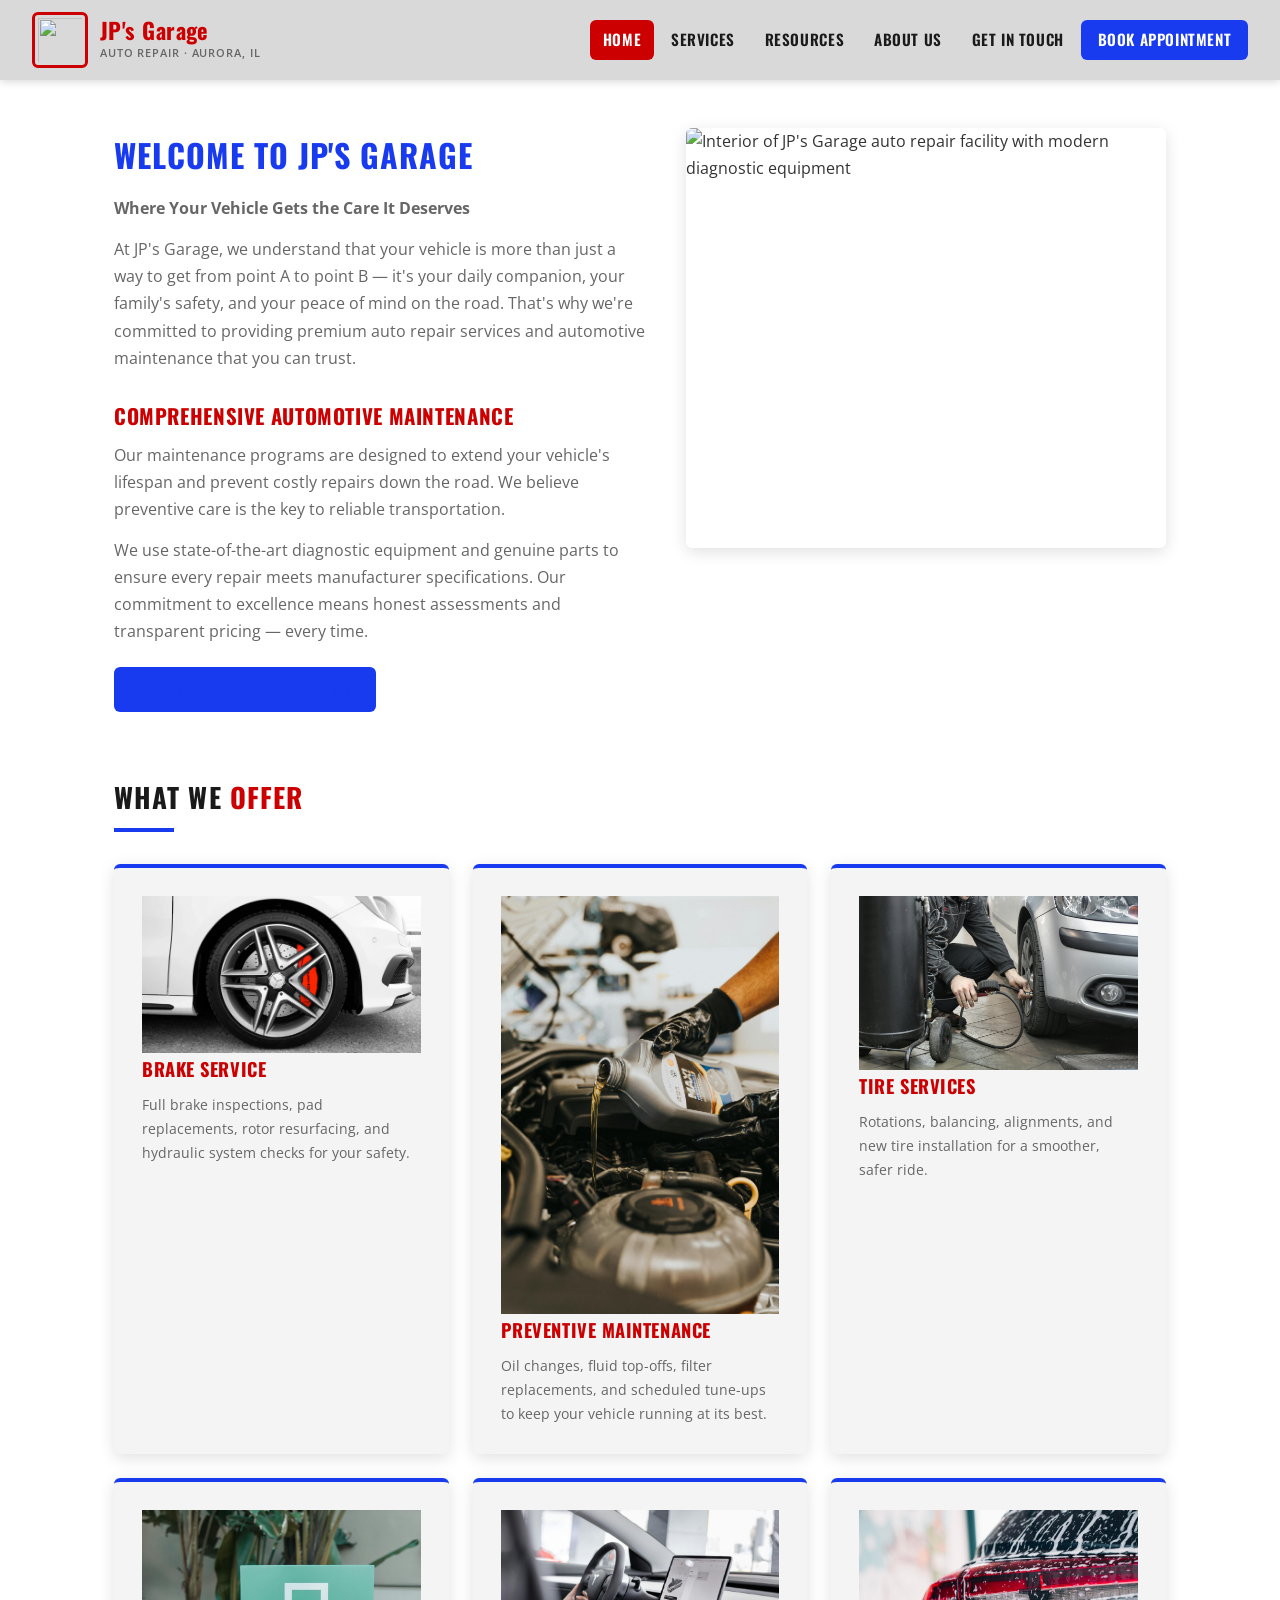
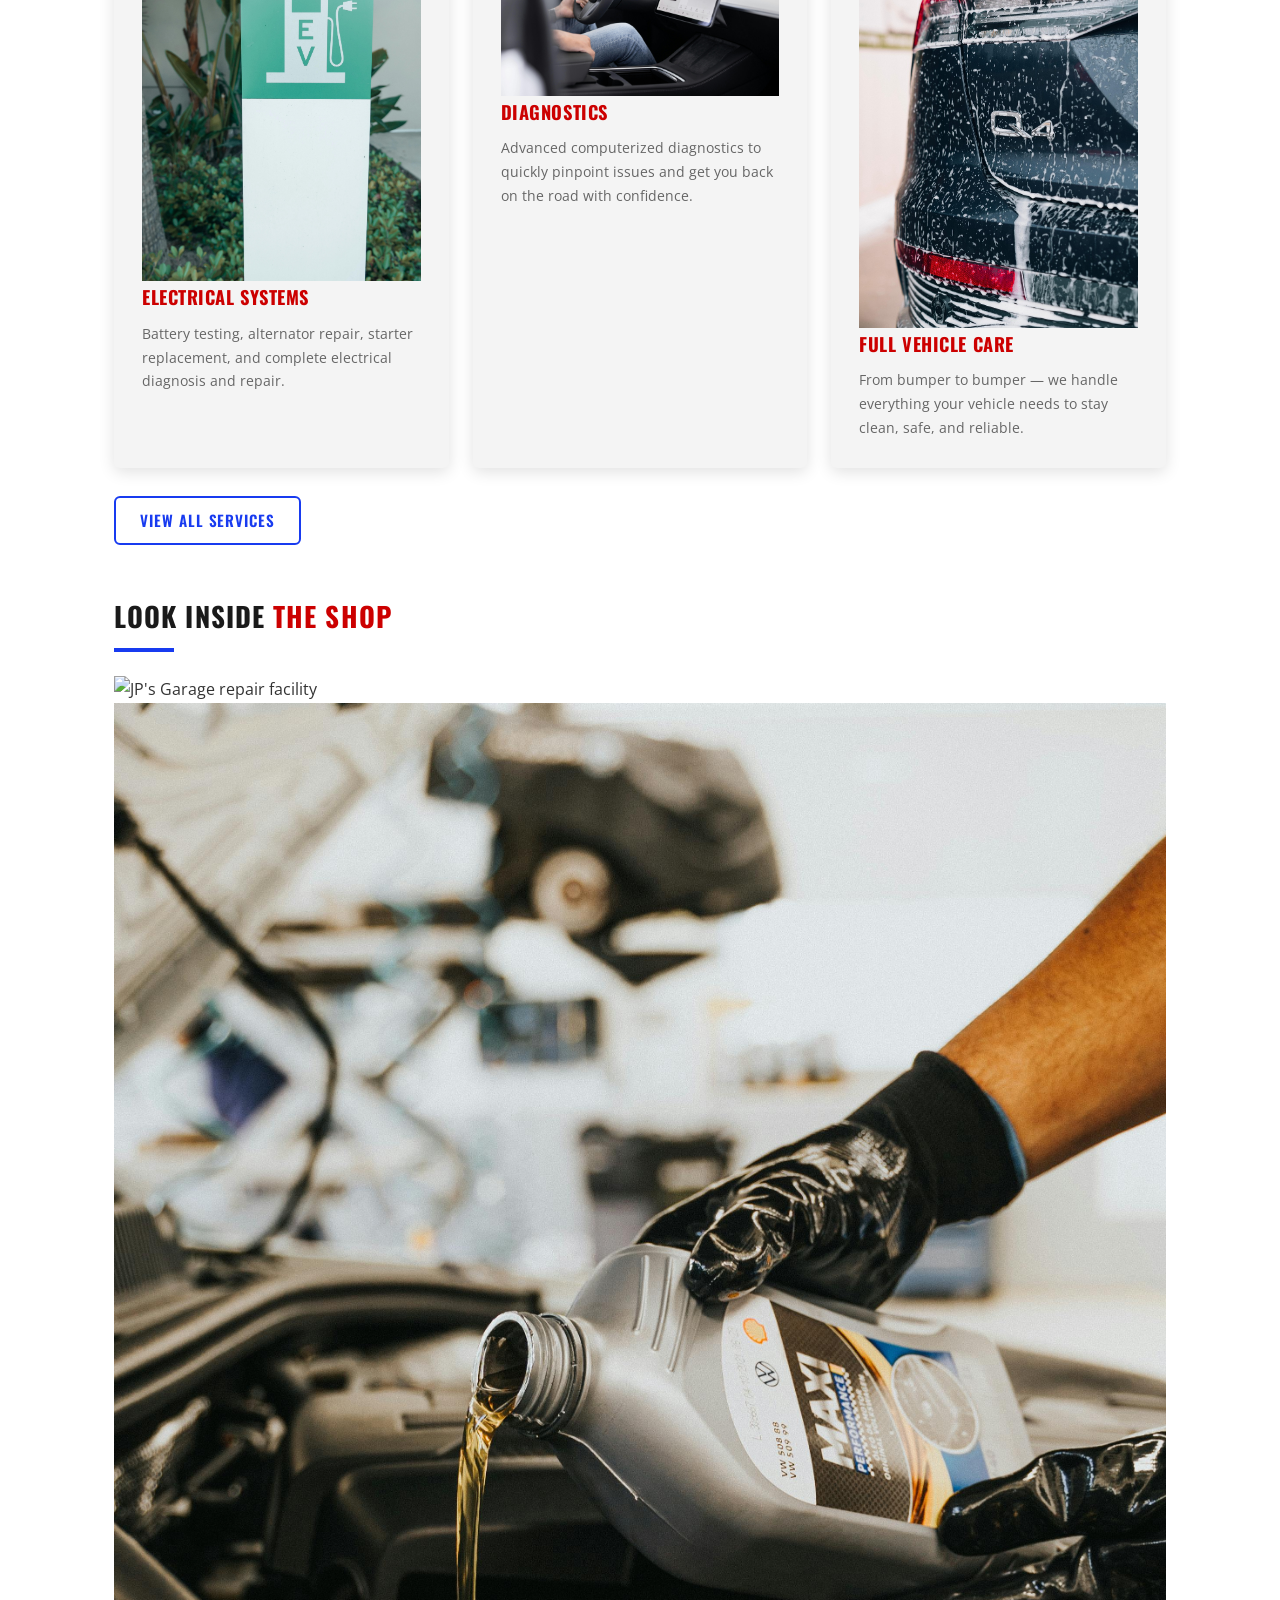
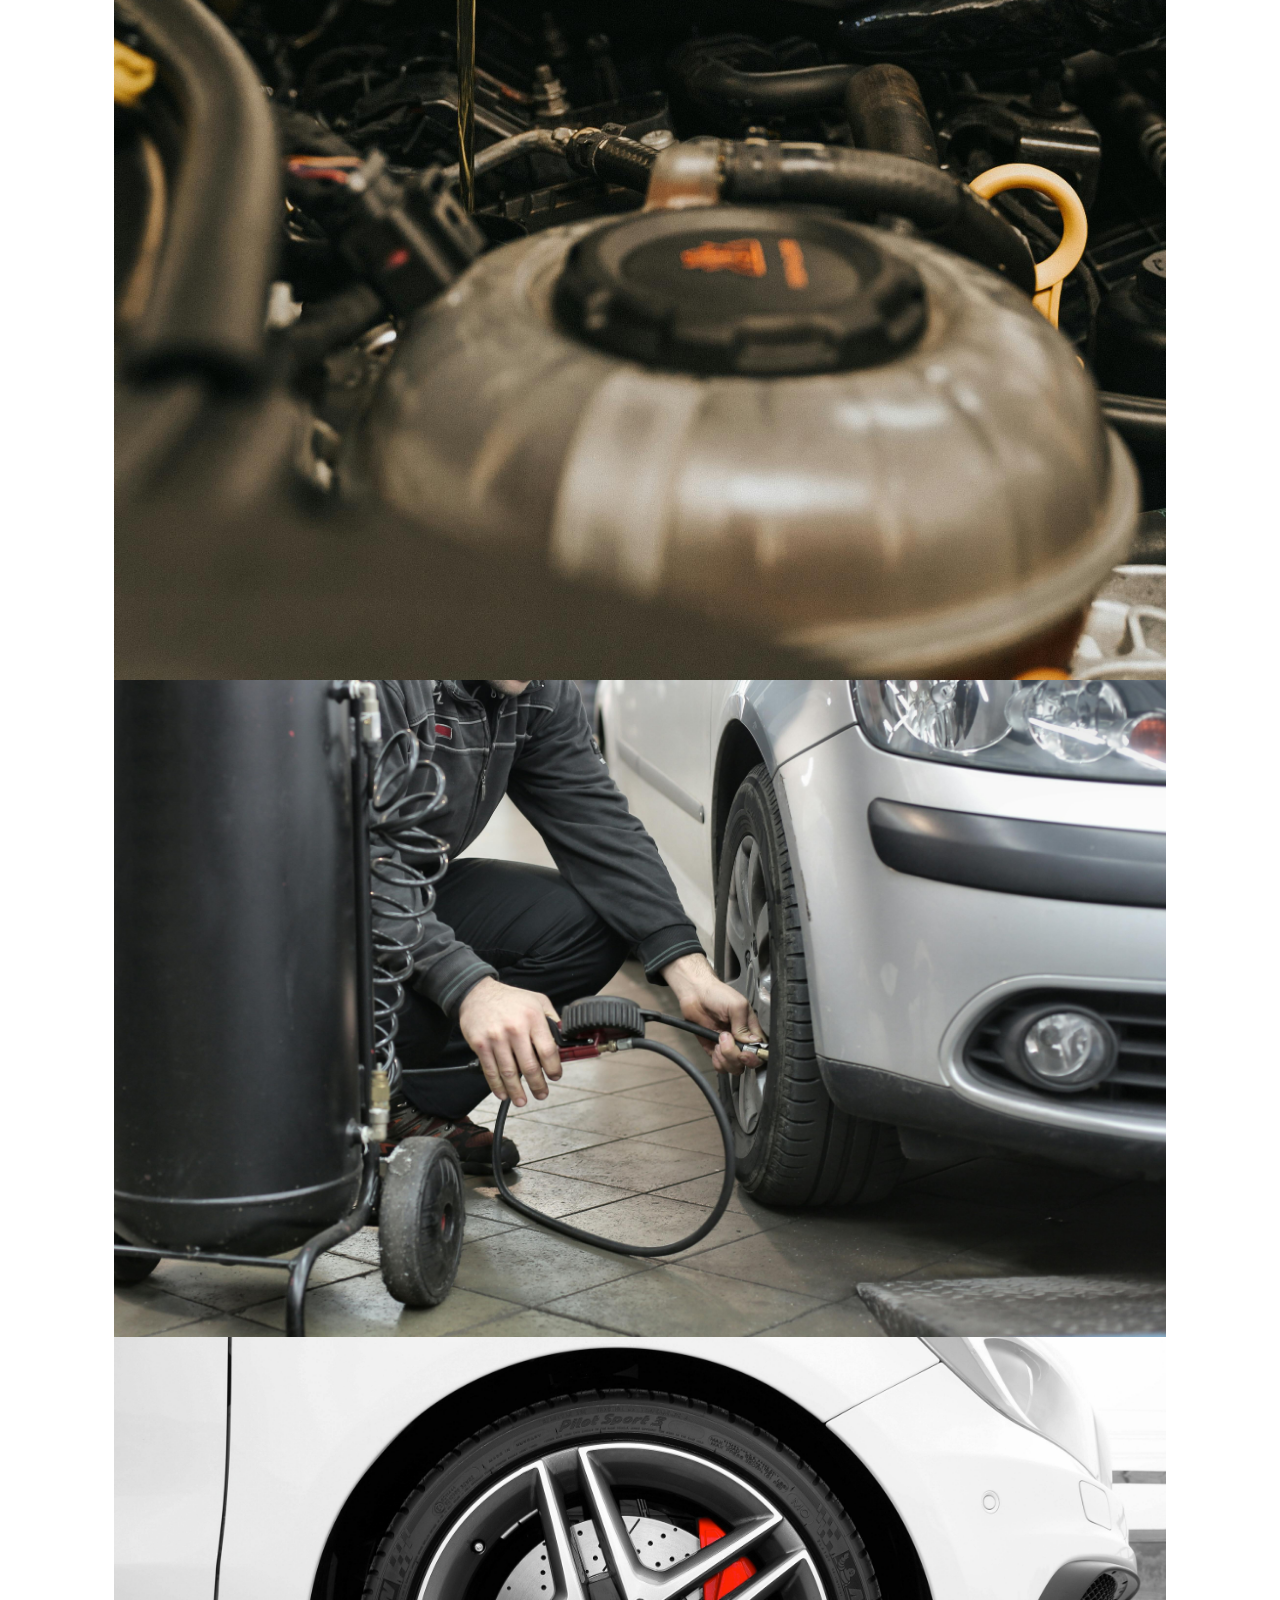
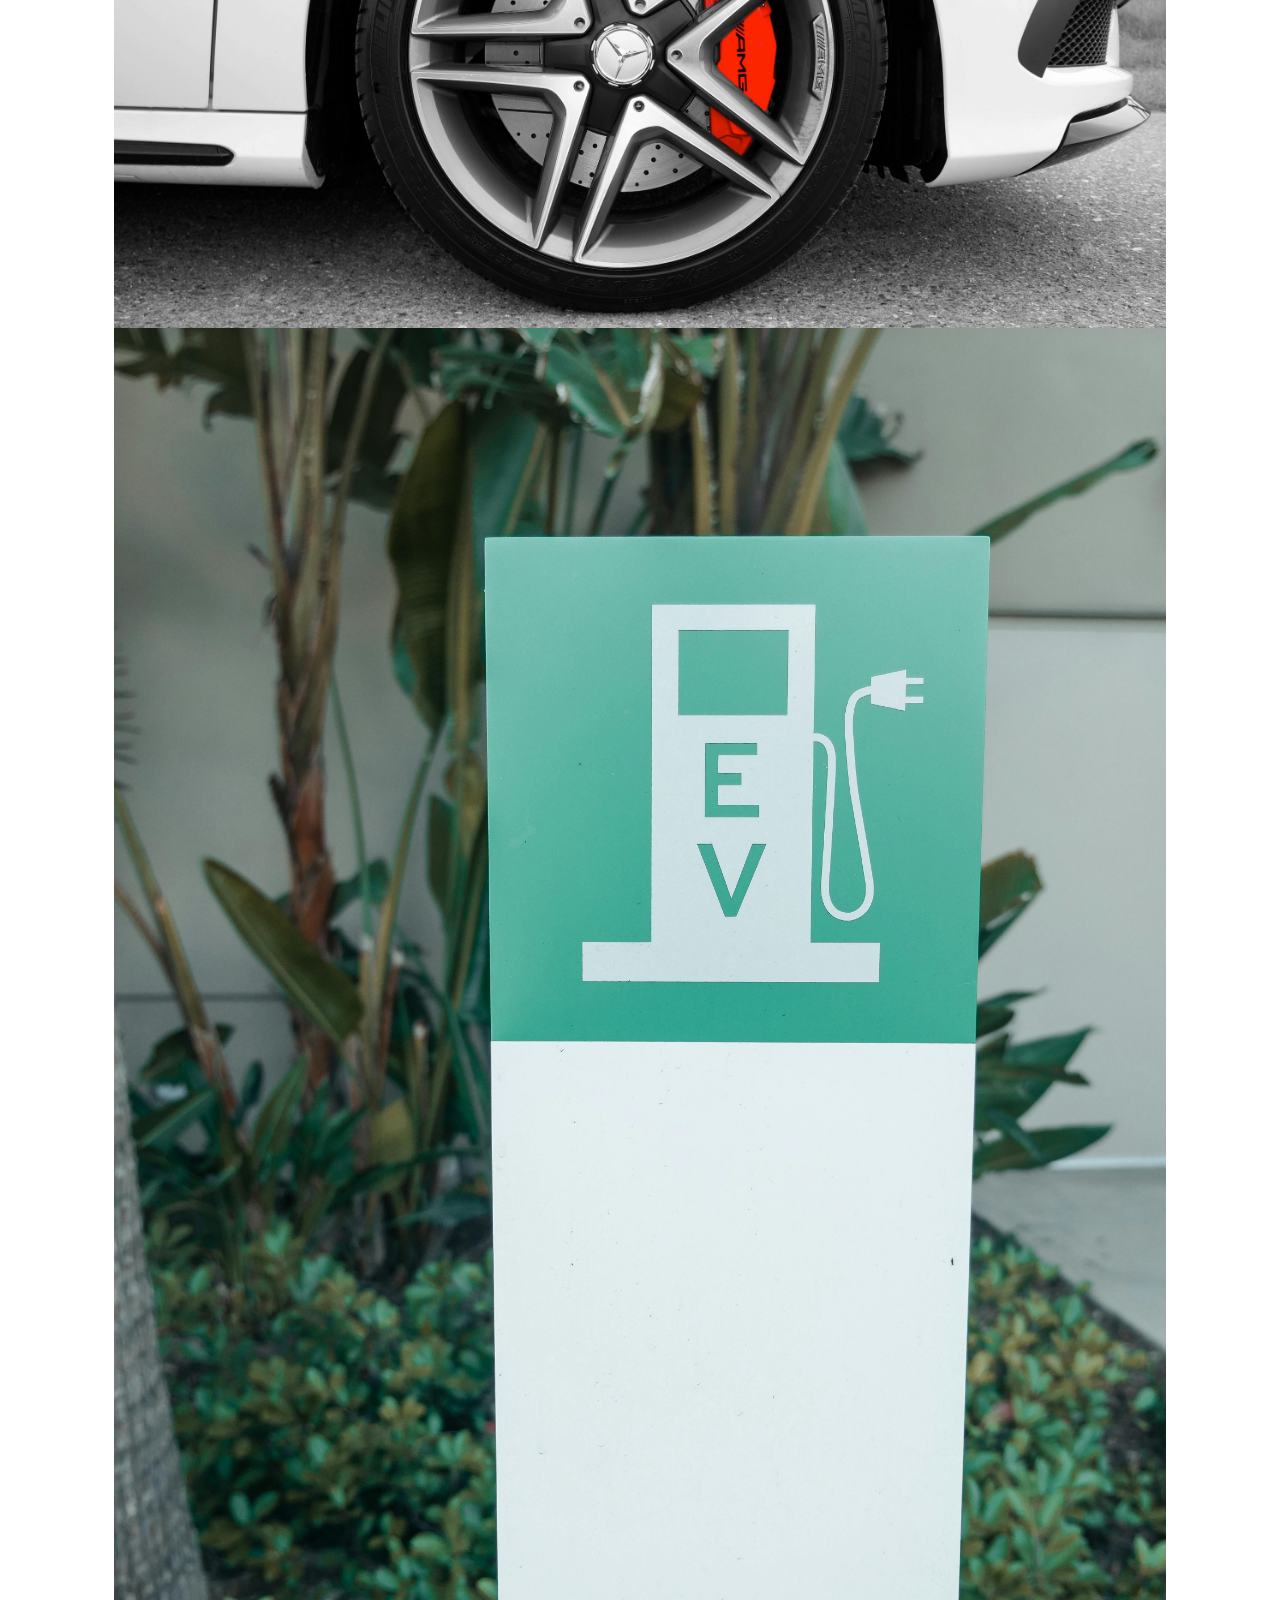
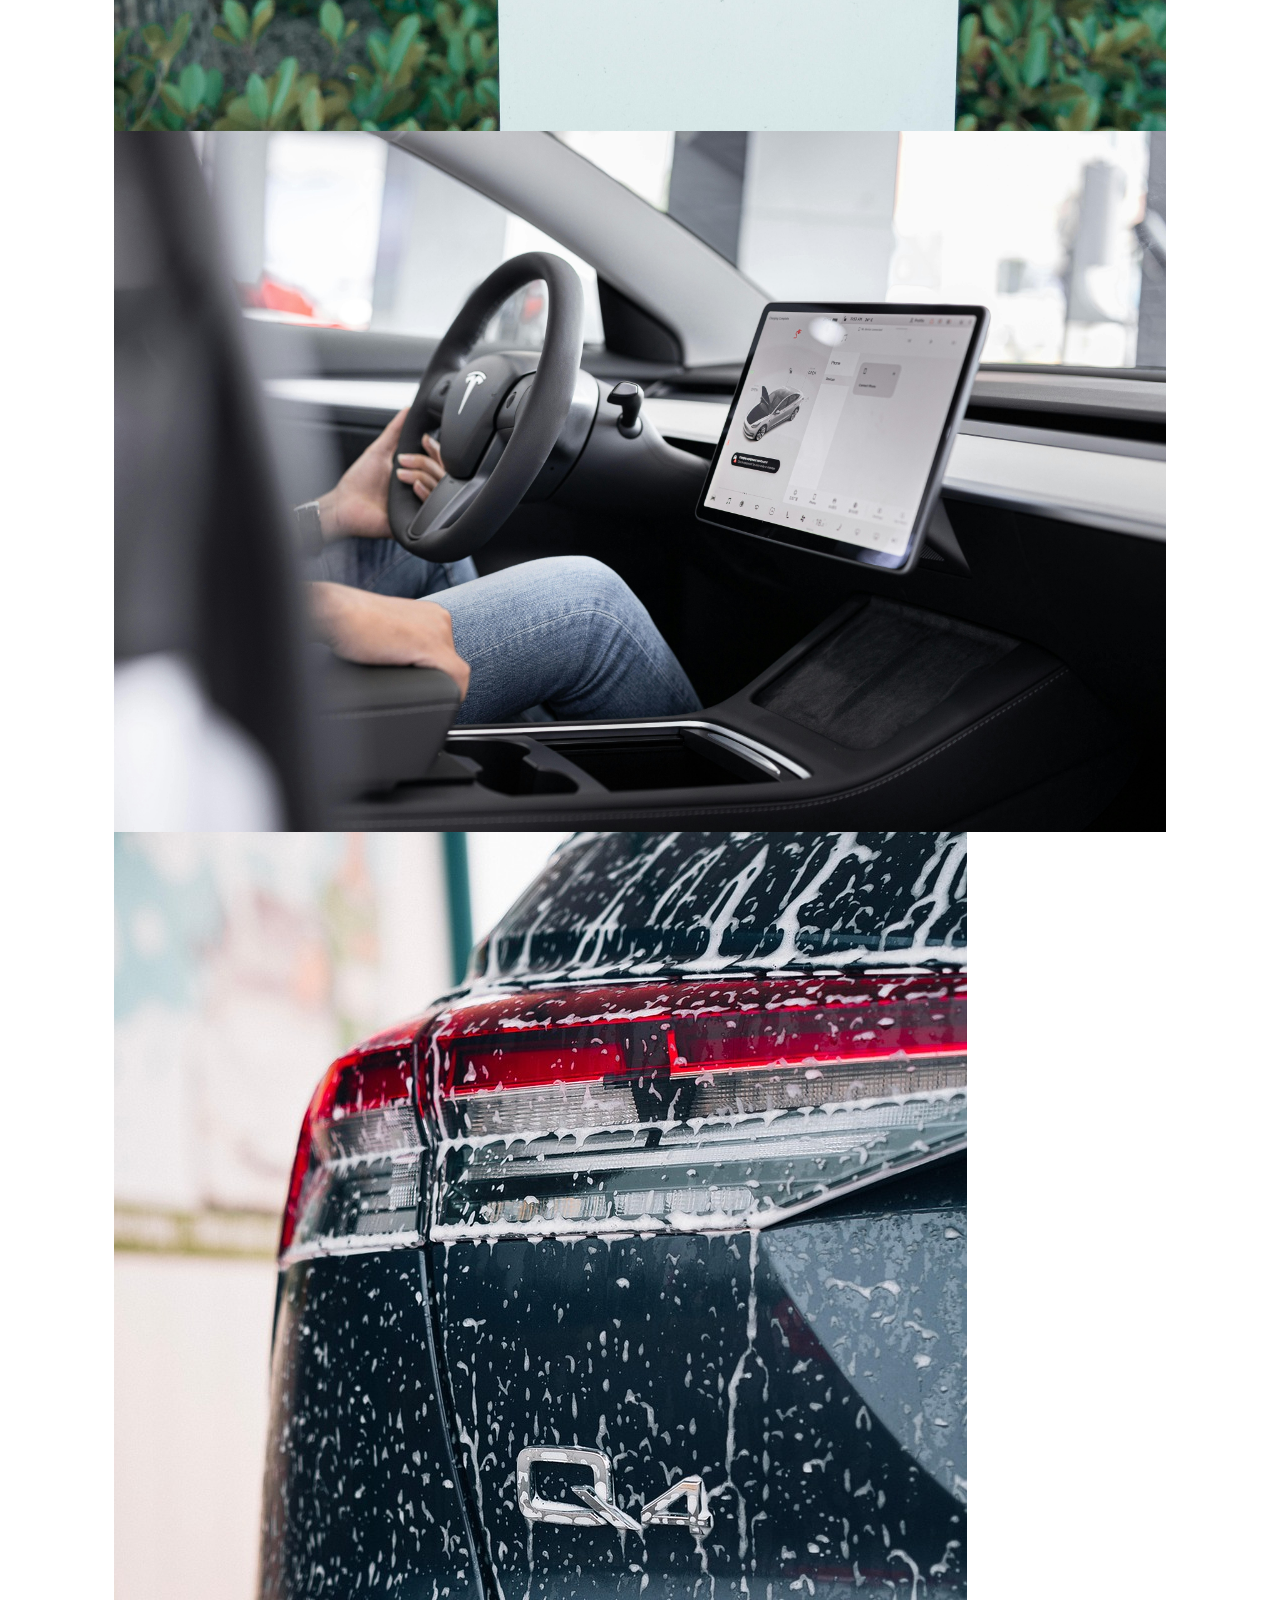
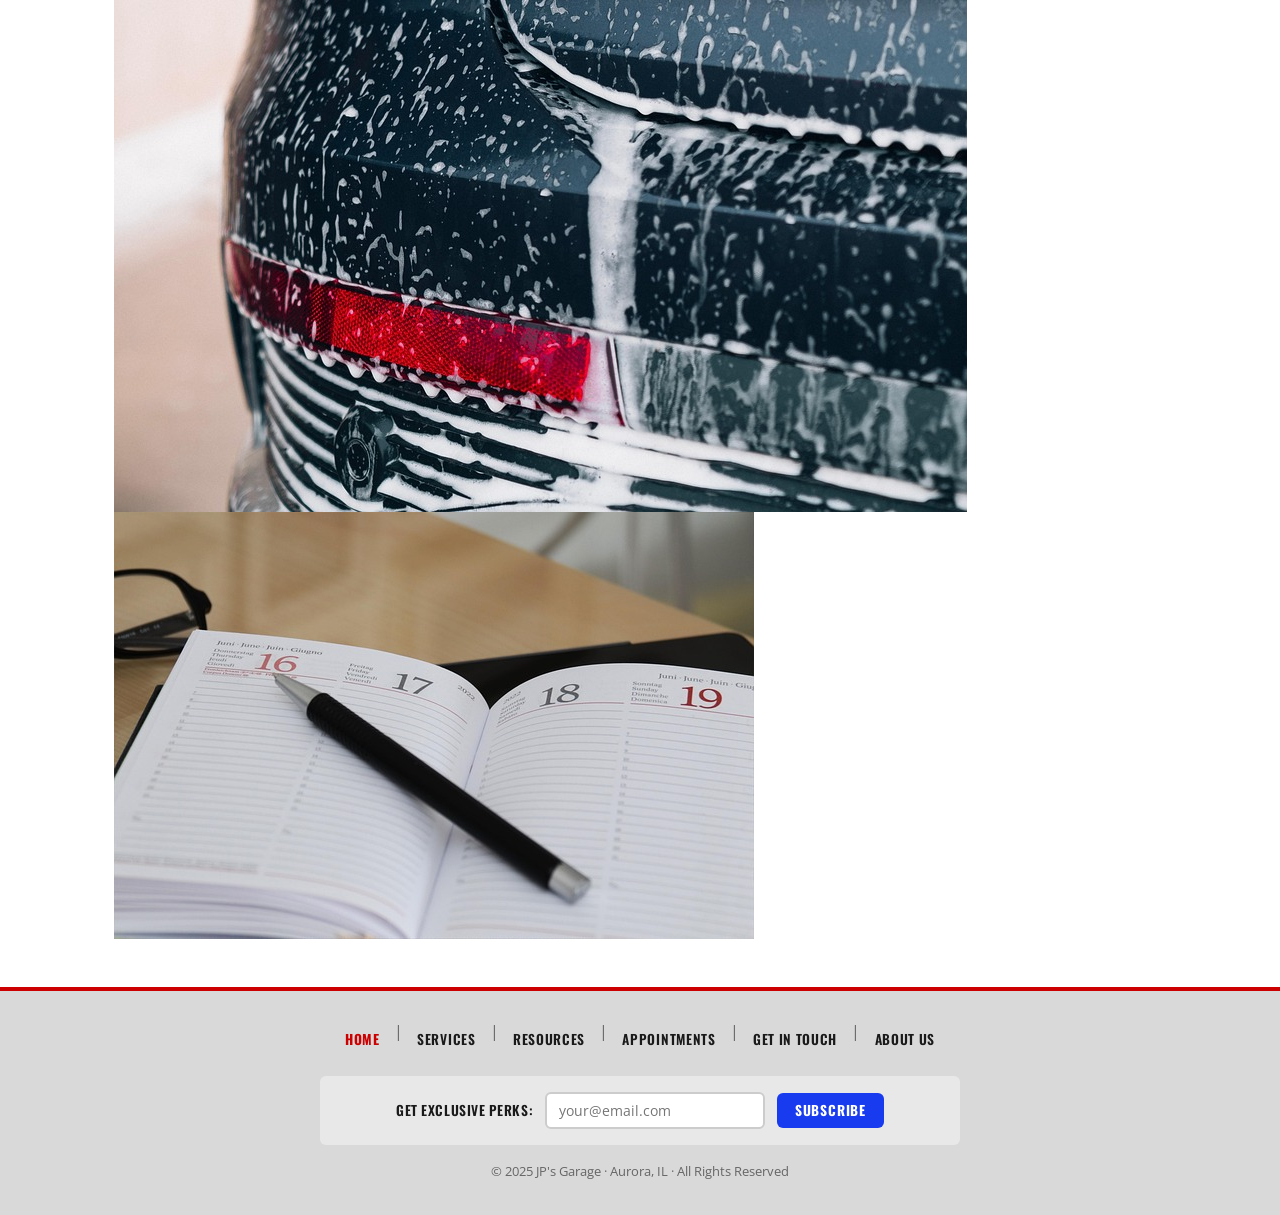
==== commit 142df674: "Update index.html" ====
--- a/index.html
+++ b/index.html
@@ -14,7 +14,7 @@
   <!-- ===== HEADER ===== -->
   <header role="banner">
     <a href="index.html" class="logo-wrap" aria-label="JP's Garage – Home">
-      <img src="images/jps-garage-logo.png" width="56" height="56" alt="">
+      <img src="images/JPs Garage logo.png" width="56" height="56" alt="">
       <div>
         <div class="logo-text">JP's Garage</div>
         <div class="logo-sub">Auto Repair · Aurora, IL</div>
@@ -63,7 +63,7 @@
       </article>
 
       <img
-        src="images/car-shop.jpg"
+        src="images/car shop.jpg"
         alt="Interior of JP's Garage auto repair facility with modern diagnostic equipment"
         class="header-photo"
       >
@@ -74,32 +74,54 @@
       <h2 class="section-title" id="quick-title">What We <span>Offer</span></h2>
       <hr class="section-divider">
       <div class="cards-grid">
-        <div class="card">
+        <div class="card card-img">
+          <img src="images/car-breaks.jpg" alt="Brake service and inspection" class="card-photo">
+          <h3>Brake Service</h3>
+          <p>Full brake inspections, pad replacements, rotor resurfacing, and hydraulic system checks for your safety.</p>
+        </div>
+        <div class="card card-img">
+          <img src="images/oil-change.jpg" alt="Oil change service" class="card-photo">
+          <h3>Preventive Maintenance</h3>
+          <p>Oil changes, fluid top-offs, filter replacements, and scheduled tune-ups to keep your vehicle running at its best.</p>
+        </div>
+        <div class="card card-img">
+          <img src="images/tire-care.jpg" alt="Tire care and rotation service" class="card-photo">
+          <h3>Tire Services</h3>
+          <p>Rotations, balancing, alignments, and new tire installation for a smoother, safer ride.</p>
+        </div>
+        <div class="card card-img">
+          <img src="images/ev-charge.jpg" alt="EV and electrical system service" class="card-photo">
+          <h3>Electrical Systems</h3>
+          <p>Battery testing, alternator repair, starter replacement, and complete electrical diagnosis and repair.</p>
+        </div>
+        <div class="card card-img">
+          <img src="images/electric-car-2.jpg" alt="Modern vehicle diagnostics" class="card-photo">
           <h3>Diagnostics</h3>
           <p>Advanced computerized diagnostics to quickly pinpoint issues and get you back on the road with confidence.</p>
         </div>
-        <div class="card">
-          <h3>Preventive Maintenance</h3>
-          <p>Oil changes, fluid top-offs, filter replacements, and scheduled tune-ups to keep your vehicle running at its best.</p>
-        </div>
-        <div class="card">
-          <h3>Brake Service</h3>
-          <p>Full brake inspections, pad replacements, rotor resurfacing, and hydraulic system checks for your safety.</p>
-        </div>
-        <div class="card">
-          <h3>Engine Repair</h3>
-          <p>From minor fixes to major overhauls, our technicians handle all levels of engine work with care and precision.</p>
-        </div>
-        <div class="card">
-          <h3>Tire Services</h3>
-          <p>Rotations, balancing, alignments, and new tire installation for a smoother, safer ride.</p>
-        </div>
-        <div class="card">
-          <h3>Electrical Systems</h3>
-          <p>Battery testing, alternator repair, starter replacement, and complete electrical diagnosis and repair.</p>
+        <div class="card card-img">
+          <img src="images/car-wash.jpg" alt="Full service vehicle care" class="card-photo">
+          <h3>Full Vehicle Care</h3>
+          <p>From bumper to bumper — we handle everything your vehicle needs to stay clean, safe, and reliable.</p>
         </div>
       </div>
       <p style="margin-top:1.75em;"><a href="services.html" class="btn btn-outline">View All Services</a></p>
+    </section>
+
+    <!-- Photo Gallery -->
+    <section aria-labelledby="gallery-title" style="margin-top:3em;">
+      <h2 class="section-title" id="gallery-title">Look Inside <span>the Shop</span></h2>
+      <hr class="section-divider">
+      <div class="photo-gallery">
+        <img src="images/car shop.jpg" alt="JP's Garage repair facility" class="gallery-img">
+        <img src="images/oil-change.jpg" alt="Oil change in progress" class="gallery-img">
+        <img src="images/tire-care.jpg" alt="Tire care service" class="gallery-img">
+        <img src="images/car-breaks.jpg" alt="Brake inspection" class="gallery-img">
+        <img src="images/ev-charge.jpg" alt="EV charging station service" class="gallery-img">
+        <img src="images/electric-car-2.jpg" alt="Electric vehicle service" class="gallery-img">
+        <img src="images/car-wash.jpg" alt="Vehicle detailing and wash" class="gallery-img">
+        <img src="images/appointment.jpg" alt="Scheduling an appointment at JP's Garage" class="gallery-img">
+      </div>
     </section>
   </main>
 
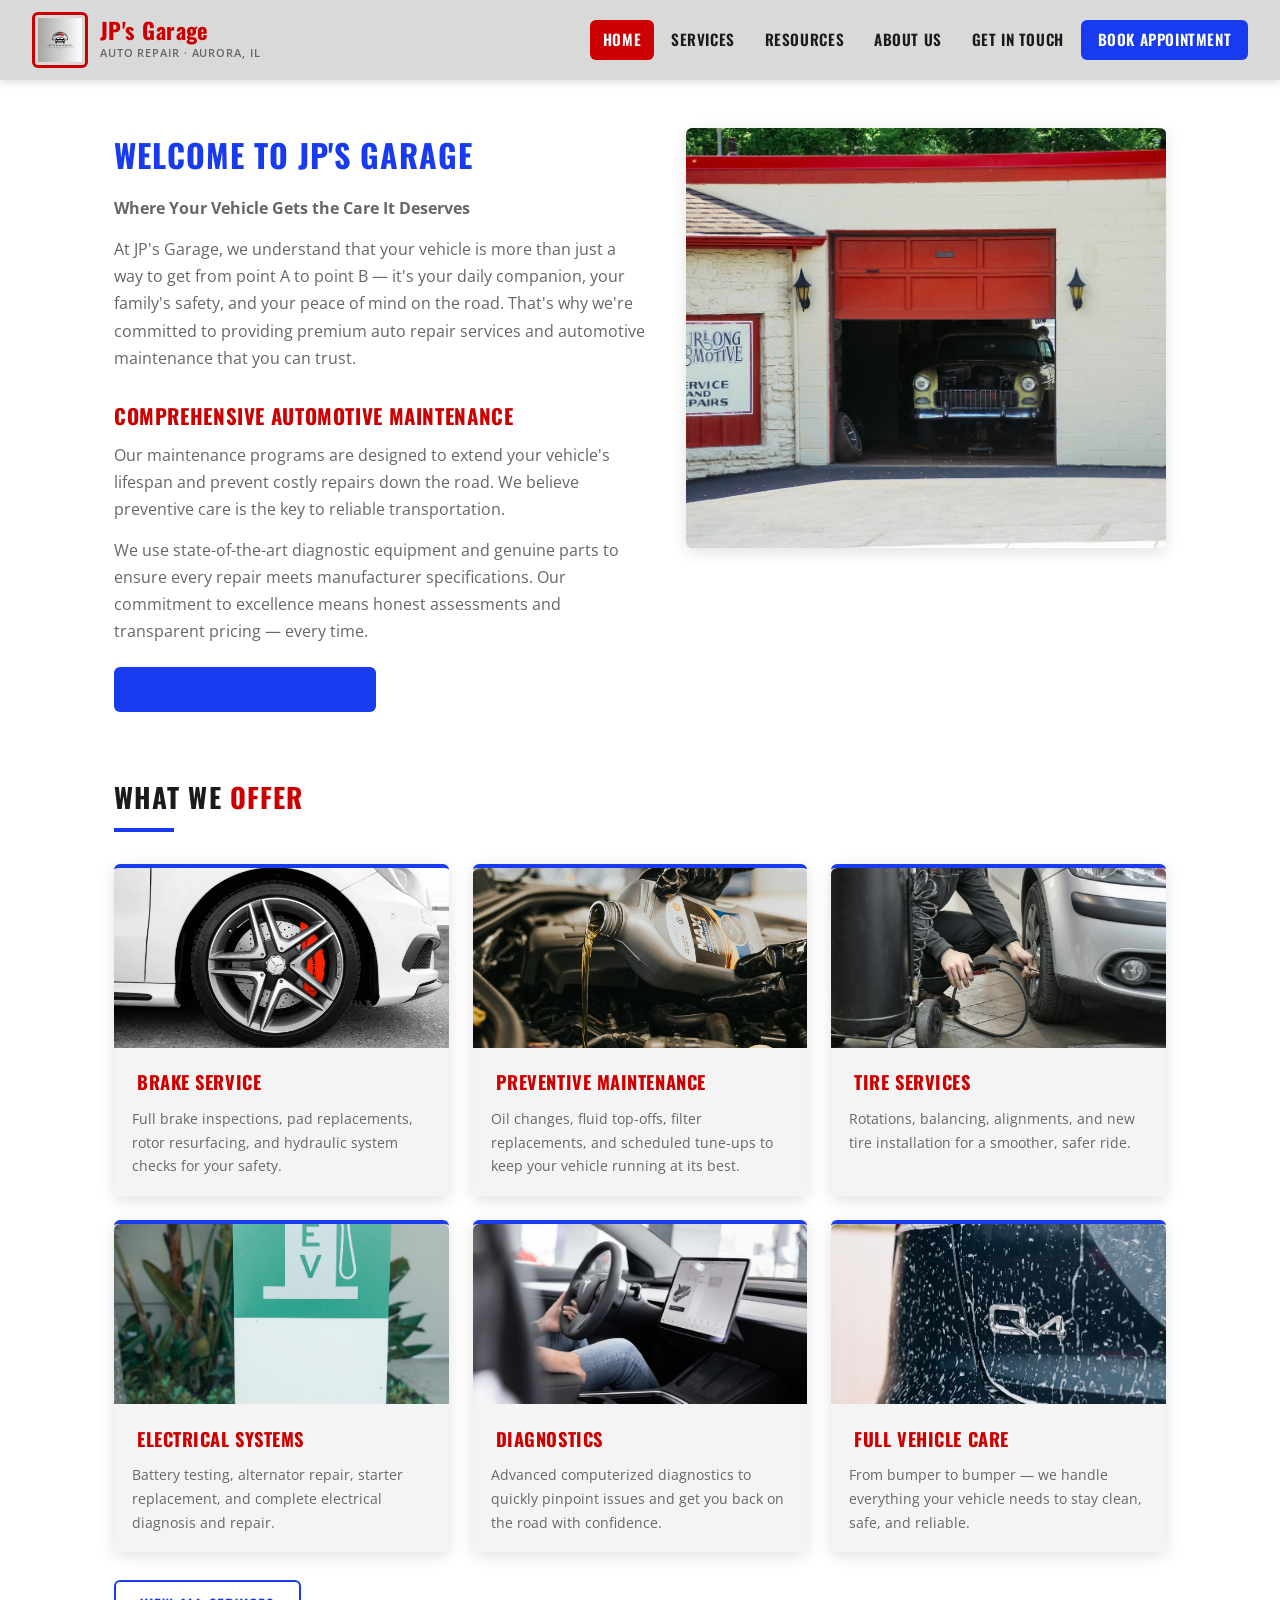
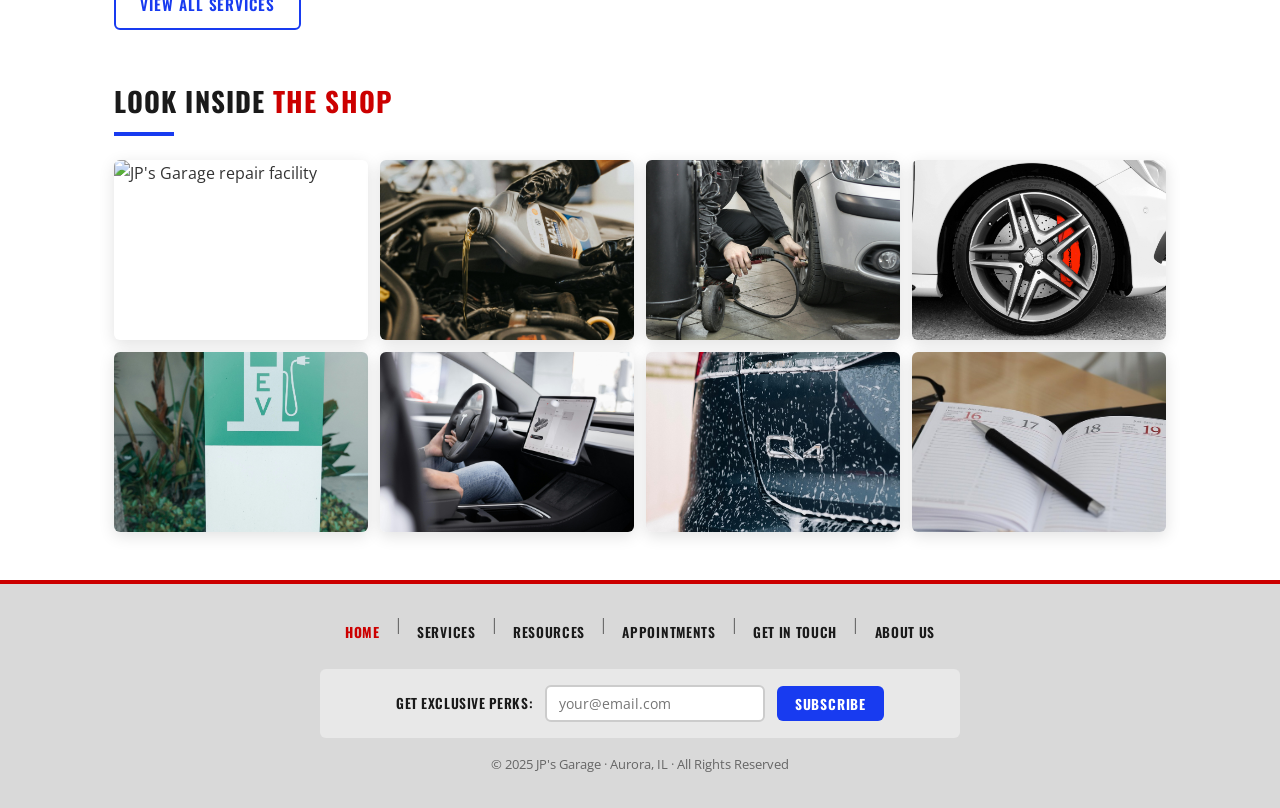
==== commit c9154564: "Update index.html" ====
--- a/index.html
+++ b/index.html
@@ -14,7 +14,7 @@
   <!-- ===== HEADER ===== -->
   <header role="banner">
     <a href="index.html" class="logo-wrap" aria-label="JP's Garage – Home">
-      <img src="images/JPs Garage logo.png" width="56" height="56" alt="">
+      <img src="images/jps-garage-logo.png" width="56" height="56" alt="">
       <div>
         <div class="logo-text">JP's Garage</div>
         <div class="logo-sub">Auto Repair · Aurora, IL</div>
@@ -63,7 +63,7 @@
       </article>
 
       <img
-        src="images/car shop.jpg"
+        src="images/car-shop.jpg"
         alt="Interior of JP's Garage auto repair facility with modern diagnostic equipment"
         class="header-photo"
       >
--- a/style.css
+++ b/style.css
@@ -436,6 +436,55 @@
   line-height: 1.65;
 }
 
+/* --- Card with photo --- */
+.card-img {
+  padding: 0;
+  overflow: hidden;
+}
+
+.card-img .card-photo {
+  width: 100%;
+  height: 180px;
+  object-fit: cover;
+  display: block;
+  border-radius: var(--radius) var(--radius) 0 0;
+}
+
+.card-img h3,
+.card-img p {
+  padding: 0 1.25em;
+}
+
+.card-img h3 {
+  margin-top: 1em;
+}
+
+.card-img p {
+  padding-bottom: 1.25em;
+}
+
+/* --- Photo Gallery Grid --- */
+.photo-gallery {
+  display: grid;
+  grid-template-columns: repeat(auto-fill, minmax(220px, 1fr));
+  gap: 0.75em;
+}
+
+.gallery-img {
+  width: 100%;
+  height: 180px;
+  object-fit: cover;
+  border-radius: var(--radius);
+  box-shadow: var(--shadow);
+  transition: transform var(--transition), box-shadow var(--transition);
+  cursor: pointer;
+}
+
+.gallery-img:hover {
+  transform: scale(1.03);
+  box-shadow: 0 8px 24px rgba(0,0,0,0.18);
+}
+
 /* ============================================================
    SECTION TITLES
    ============================================================ */
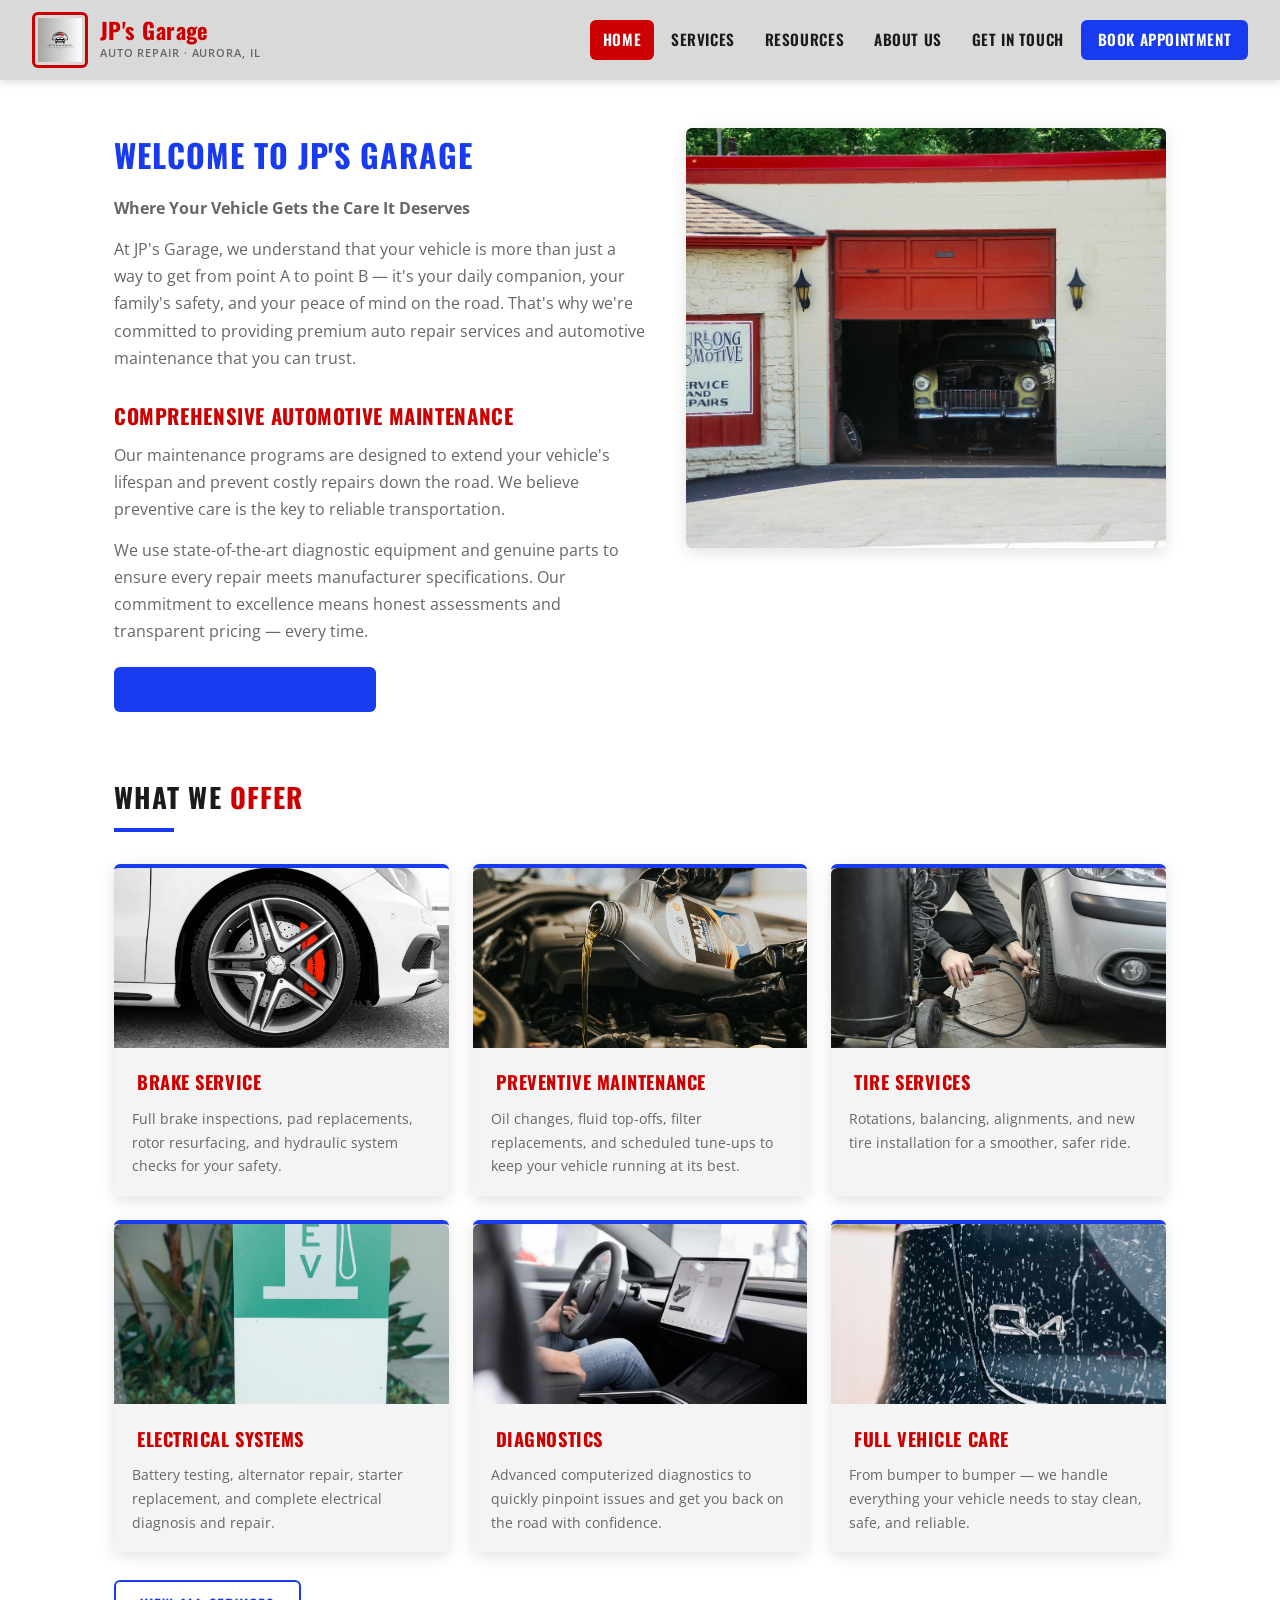
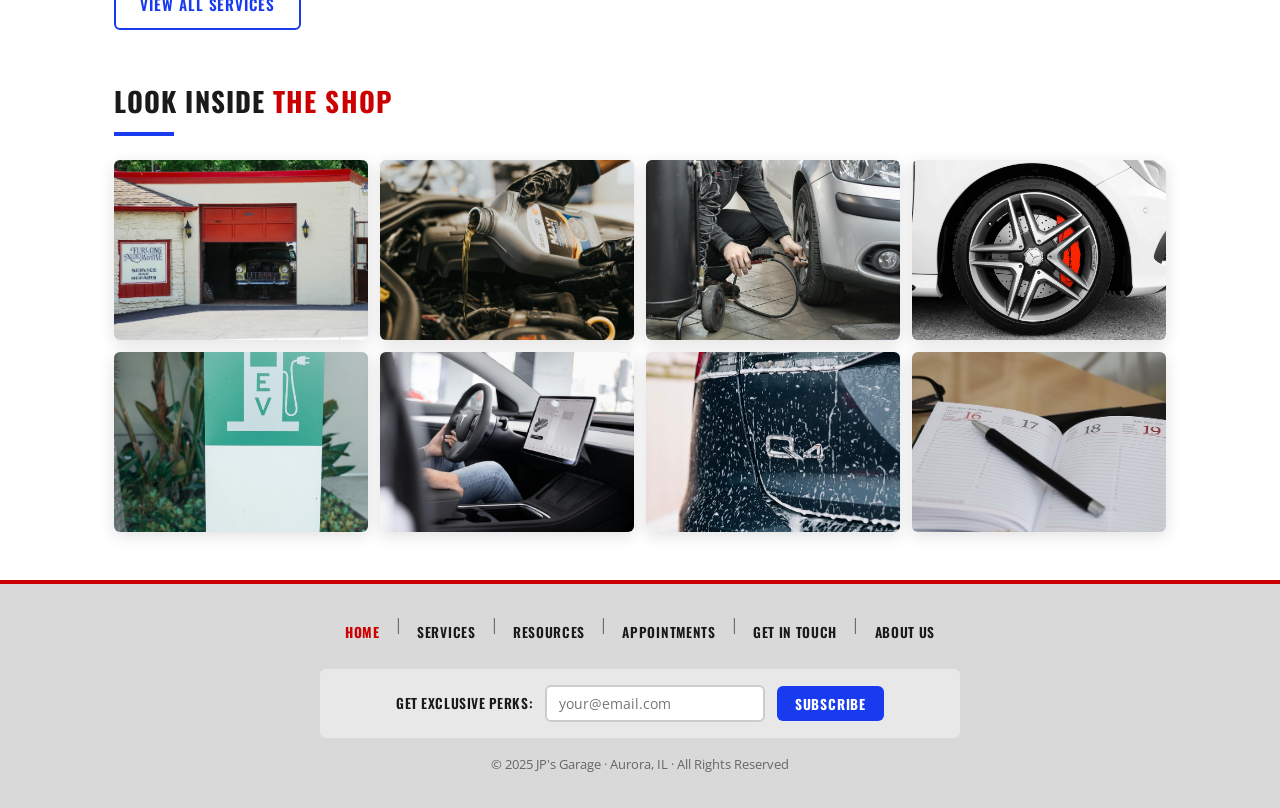
==== commit 5c3ce263: "Fix HTML encoding issues in index.html" ====
--- a/index.html
+++ b/index.html
@@ -113,7 +113,7 @@
       <h2 class="section-title" id="gallery-title">Look Inside <span>the Shop</span></h2>
       <hr class="section-divider">
       <div class="photo-gallery">
-        <img src="images/car shop.jpg" alt="JP's Garage repair facility" class="gallery-img">
+        <img src="images/car-shop.jpg" alt="JP's Garage repair facility" class="gallery-img">
         <img src="images/oil-change.jpg" alt="Oil change in progress" class="gallery-img">
         <img src="images/tire-care.jpg" alt="Tire care service" class="gallery-img">
         <img src="images/car-breaks.jpg" alt="Brake inspection" class="gallery-img">
